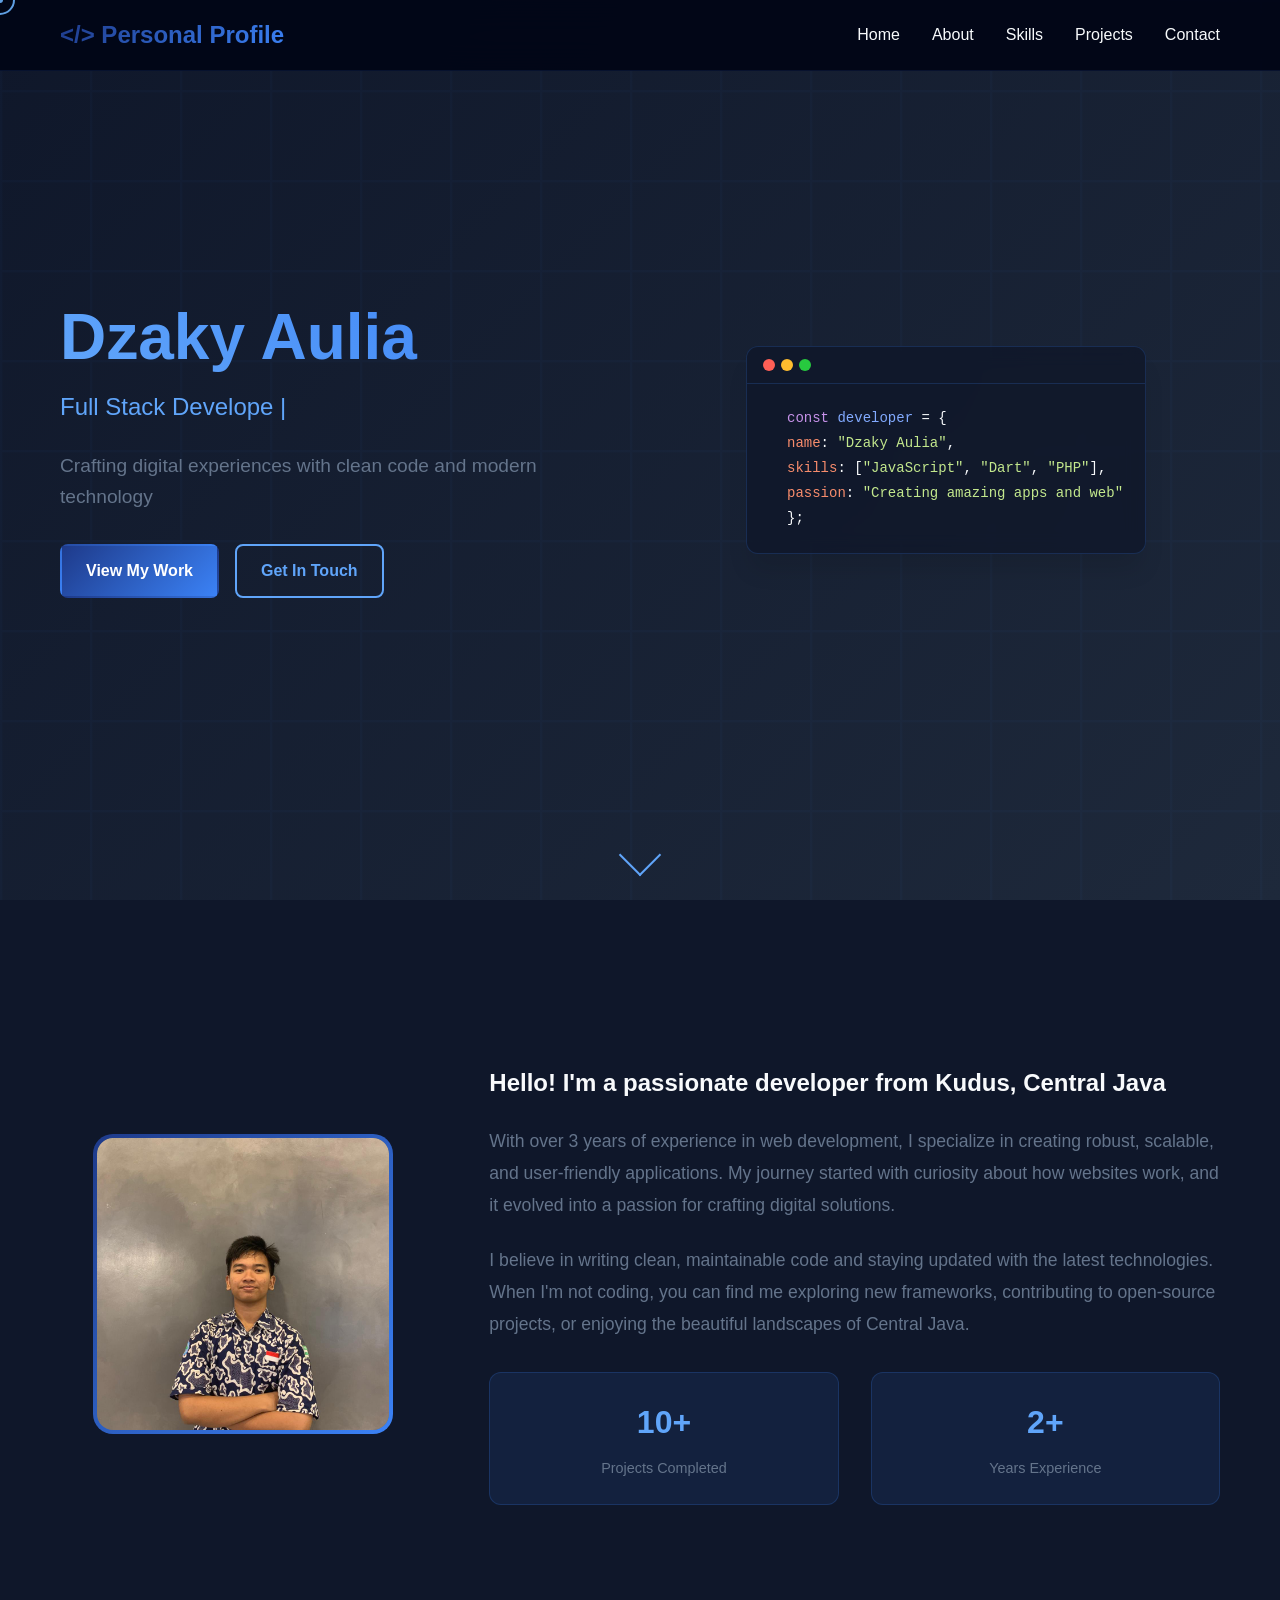
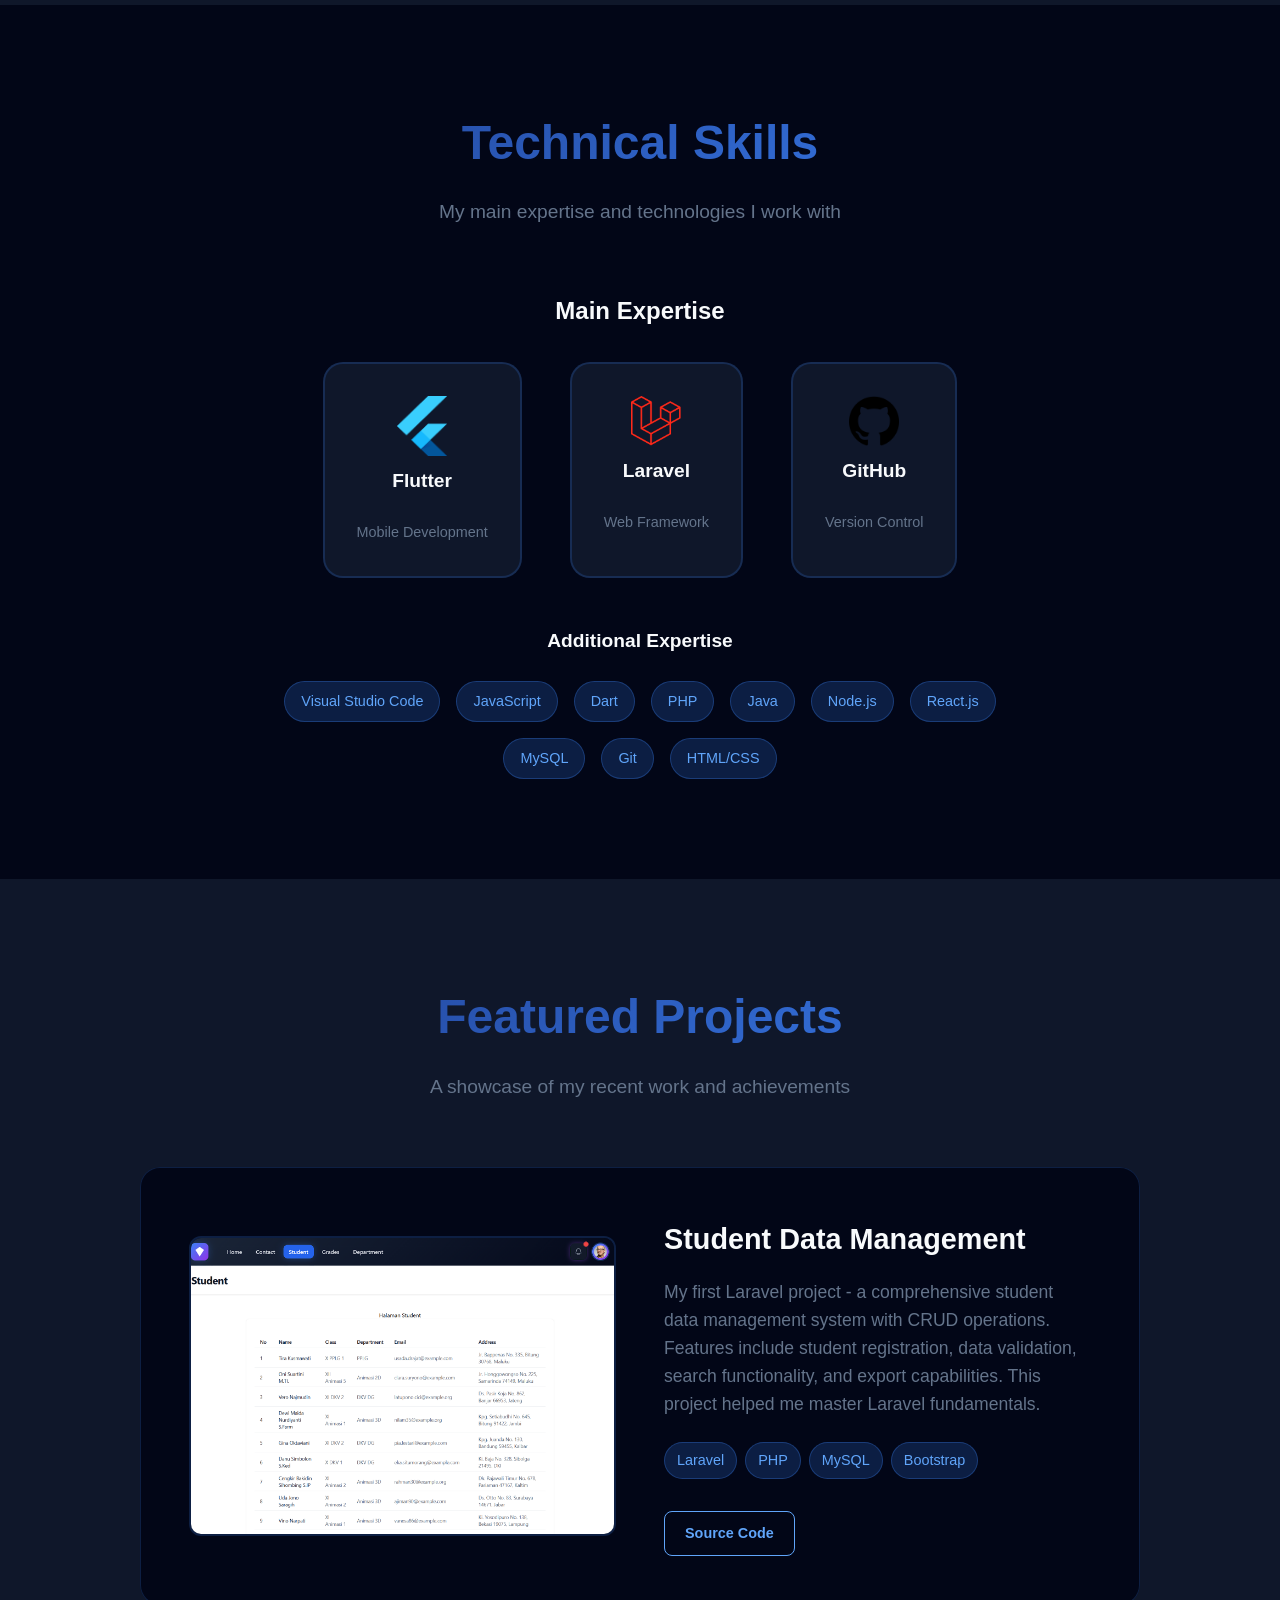
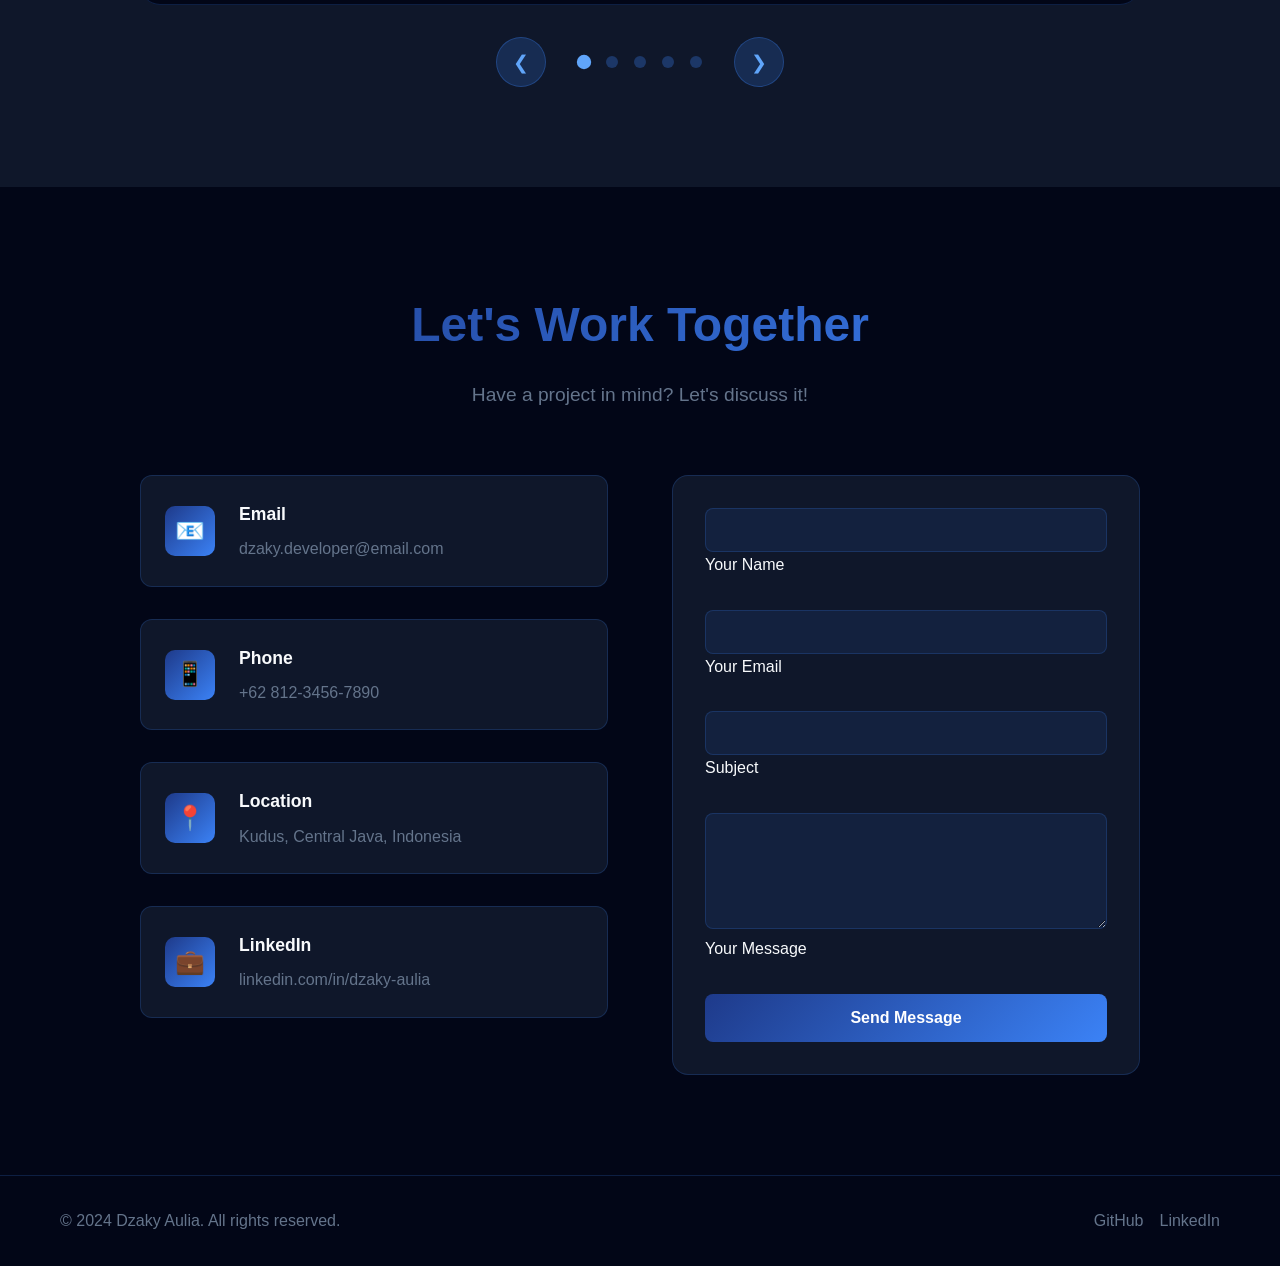
==== index.html @ aa44378b "Rename indes.html to index.html" ====
<!DOCTYPE html>
<html lang="id">
<head>
    <meta charset="UTF-8">
    <meta name="viewport" content="width=device-width, initial-scale=1.0">
    <title>Personal Profile - Developer Portfolio</title>
    <link rel="stylesheet" href="style.css">
</head>
<body>
    <!-- Navigation -->
    <nav id="navbar">
        <div class="nav-container">
            <div class="nav-logo">
                <span>&lt;/&gt; Personal Profile</span>
            </div>
            <ul class="nav-menu">
                <li><a href="#home">Home</a></li>
                <li><a href="#about">About</a></li>
                <li><a href="#skills">Skills</a></li>
                <li><a href="#projects">Projects</a></li>
                <li><a href="#contact">Contact</a></li>
            </ul>
            <div class="hamburger">
                <span></span>
                <span></span>
                <span></span>
            </div>
        </div>
    </nav>

    <!-- Hero Section -->
    <section class="hero" id="home">
        <div class="hero-container">
            <div class="hero-content">
                <div class="hero-text">
                    <h1 class="glitch" data-text="Dzaky Aulia">Dzaky Aulia</h1>
                    <div class="typing-container">
                        <span class="typing-text">Full Stack Developer</span>
                        <span class="cursor">|</span>
                    </div>
                    <p class="hero-description">Crafting digital experiences with clean code and modern technology</p>
                    <div class="hero-buttons">
                        <a href="#projects" class="btn-primary">View My Work</a>
                        <a href="#contact" class="btn-secondary">Get In Touch</a>
                    </div>
                </div>
                <div class="hero-visual">
                    <div class="code-block">
                        <div class="code-header">
                            <div class="code-dots">
                                <span></span>
                                <span></span>
                                <span></span>
                            </div>
                        </div>
                        <div class="code-content">
                            <span class="code-line"><span class="keyword">const</span> <span class="variable">developer</span> = {</span>
                            <span class="code-line">  <span class="property">name</span>: <span class="string">"Dzaky Aulia"</span>,</span>
                            <span class="code-line">  <span class="property">skills</span>: [<span class="string">"JavaScript"</span>, <span class="string">"Dart"</span>, <span class="string">"PHP"</span>],</span>
                            <span class="code-line">  <span class="property">passion</span>: <span class="string">"Creating amazing apps and web"</span></span>
                            <span class="code-line">};</span>
                        </div>
                    </div>
                </div>
            </div>
        </div>
        <div class="scroll-indicator">
            <div class="scroll-arrow"></div>
        </div>
    </section>

    <!-- About Section -->
    <section class="about" id="about">
        <div class="container">
            <div class="section-header">
            </div>
            <div class="about-content">
                <div class="about-image">
                    <div class="image-frame">
                        <div class="profile-placeholder">
                            <img src="asset/foto-profil.jpg" alt="Foto Profil" />
                        </div>
                    </div>
                </div>
                <div class="about-text">
                    <h3>Hello! I'm a passionate developer from Kudus, Central Java</h3>
                    <p>With over 3 years of experience in web development, I specialize in creating robust, scalable, and user-friendly applications. My journey started with curiosity about how websites work, and it evolved into a passion for crafting digital solutions.</p>
                    <p>I believe in writing clean, maintainable code and staying updated with the latest technologies. When I'm not coding, you can find me exploring new frameworks, contributing to open-source projects, or enjoying the beautiful landscapes of Central Java.</p>
                    <div class="about-stats">
                        <div class="stat-item">
                            <div class="stat-number">10+</div>
                            <div class="stat-label">Projects Completed</div>
                        </div>
                        <div class="stat-item">
                            <div class="stat-number">2+</div>
                            <div class="stat-label">Years Experience</div>
                        </div>
                    </div>
                </div>
            </div>
        </div>
    </section>

    <!-- Skills Section -->
    <section class="skills" id="skills">
        <div class="container">
            <div class="section-header">
                <h2 class="section-title">Technical Skills</h2>
                <p class="section-subtitle">My main expertise and technologies I work with</p>
            </div>
            <div class="skills-content">
                <div class="skills-category">
                    <h3>Main Expertise</h3>
                    <div class="main-skills">
                        <div class="main-skill">
                            <img src="asset/flutter.png" alt="flutter" class="main-skill-flutter-icon">
                            <h4>Flutter</h4>
                            <p>Mobile Development</p>
                        </div>
                        <div class="main-skill">
                            <img src="asset/laravel.png" alt="laravel" class="main-skill-laravel-icon">
                            <h4>Laravel</h4>
                            <p>Web Framework</p>
                        </div>
                        <div class="main-skill">
                            <img src="asset/github.png" alt="git" class="main-skill-github-icon">
                            <h4>GitHub</h4>
                            <p>Version Control</p>
                        </div>
                    </div>
                </div>

                <div class="additional-skills">
                    <h4>Additional Expertise</h4>
                    <div class="skill-tags">
                        <span class="skill-tag">Visual Studio Code</span>
                        <span class="skill-tag">JavaScript</span>
                        <span class="skill-tag">Dart</span>
                        <span class="skill-tag">PHP</span>
                        <span class="skill-tag">Java</span>
                        <span class="skill-tag">Node.js</span>
                        <span class="skill-tag">React.js</span>
                        <span class="skill-tag">MySQL</span>
                        <span class="skill-tag">Git</span>
                        <span class="skill-tag">HTML/CSS</span>
                    </div>
                </div>
            </div>
        </div>
    </section>

    <!-- Projects Section -->
    <section class="projects" id="projects">
        <div class="container">
            <div class="section-header">
                <h2 class="section-title">Featured Projects</h2>
                <p class="section-subtitle">A showcase of my recent work and achievements</p>
            </div>
            <div class="projects-slider">
                <div class="slider-container">
                    <!-- Project 1: Web Application -->
                    <div class="project-slide active">
                        <div class="project-content">
                            <div class="project-image">
                                <img src="asset/student-data.png" alt="Student Data Management System">
                            </div>
                            <div class="project-info">
                                <h3>Student Data Management</h3>
                                <p>My first Laravel project - a comprehensive student data management system with CRUD operations. Features include student registration, data validation, search functionality, and export capabilities. This project helped me master Laravel fundamentals.</p>
                                <div class="project-tech">
                                    <span>Laravel</span>
                                    <span>PHP</span>
                                    <span>MySQL</span>
                                    <span>Bootstrap</span>
                                </div>
                                <div class="project-links">
                                    <a href="https://github.com/dzyy7/laravel11" class="btn-code">Source Code</a>
                                </div>
                            </div>
                        </div>
                    </div>

                    

                    <!-- Project 3: Task Management App -->
                    <div class="project-slide">
                        <div class="project-content">
                            <div class="project-image">
                                <img src="asset/Playvies.png" alt="Task Management App">
                            </div>
                            <div class="project-info">
                                <h3>Playvies</h3>
                                <p>Playvies a Flutter application I developed that takes inspiration from IMDb. The app displays a collection of movies, and users can add movies to their favorites using a local database. This way, they can ‘like’ and save movies they enjoy. Through this project, I explored Flutter’s integration with local databases and learned how to manage persistent user data efficiently.</p>
                                <div class="project-tech">
                                    <span>Flutter</span>
                                    <span>Dart</span>
                                </div>
                               
                            </div>
                        </div>
                    </div>
                    <div class="project-slide">
                        <div class="project-content">
                            <div class="project-image">
                                <img src="asset/OceanLearn.png" alt="Task Management App">
                            </div>
                            <div class="project-info">
                                <h3>Ocean Learn</h3>
                                <p>Ocean Learn is an ongoing team project where we are building a learning platform application using Flutter. The app includes features such as course management, subscriptions, QR-based attendance, and payment handling. This project allows me to dive deeper into Flutter development, API integration, and collaborative teamwork on a larger scale.</p>
                                <div class="project-tech">
                                    <span>Flutter</span>
                                    <span>Dart</span>
                                    <span>Laravel</span>
                                </div>
                               
                            </div>
                        </div>
                    </div>

                    <!-- Project 4: Fitness Tracker App -->
                    <div class="project-slide">
                        <div class="project-content">
                            <div class="project-image">
                                <img src="asset/Animeku.jpeg" alt="Animeku">
                            </div>
                            <div class="project-info">
                                <h3>Animeku</h3>
                                <p>AnimeKu is a Flutter application inspired by MyAnimeList. The app uses a public API to display anime data, allowing users to explore and discover different titles with a clean and responsive interface. This project helped me deepen my understanding of API integration in Flutter and how to present dynamic data effectively.</p>
                                <div class="project-tech">
                                    <span>Flutter</span>
                                    <span>Dart</span>
                                    <span>Jikan Moe API</span>
                                </div>
                                <div class="project-links">
                                    <a href="https://github.com/dzyy7/Animeku" class="btn-code">Source Code</a>
                                </div>
                            </div>
                        </div>
                    </div>

                    <!-- Project 6: Training Certificate -->
                    <div class="project-slide">
                        <div class="project-content">
                            <div class="project-image">
                                <img src="asset/sertifikat.png" alt="Professional Training Certificate">
                            </div>
                            <div class="project-info">
                                <h3>Web Development Certificate</h3>
                                <p>I have successfully completed the Basic Web Programming and Basic JavaScript Programming courses at Dicoding. These certificates mark the beginning of my journey in deepening my skills in web development. 🚀</p>
                                <div class="project-tech">
                                    <span>Front-End Development</span>
                                    <span>Html</span>
                                    <span>Css</span>
                                    <span>JavaScript</span>
                                </div>
                                <div class="project-links">
                                    <a href="https://www.linkedin.com/posts/muhammad-dzaky-aulia-al-ghazam-7472352a1_learningneverstops-careergrowth-continuouslearning-activity-7363118217499717632-Iqby?utm_source=share&utm_medium=member_desktop&rcm=ACoAAEjTwOcB4jT80aC_lMukG9rh8I9xWXPIFHY" class="btn-project">View Certificate</a>
                                </div>
                            </div>
                        </div>
                    </div>
                </div>

                <div class="slider-controls">
                    <button class="slider-btn prev" id="prevBtn">❮</button>
                    <div class="slider-dots">
                        <span class="dot active" data-slide="0"></span>
                        <span class="dot" data-slide="1"></span>
                        <span class="dot" data-slide="2"></span>
                        <span class="dot" data-slide="3"></span>
                        <span class="dot" data-slide="4"></span>
                    </div>
                    <button class="slider-btn next" id="nextBtn">❯</button>
                </div>
            </div>
        </div>
    </section>

    <!-- Contact Section -->
    <section class="contact" id="contact">
        <div class="container">
            <div class="section-header">
                <h2 class="section-title">Let's Work Together</h2>
                <p class="section-subtitle">Have a project in mind? Let's discuss it!</p>
            </div>
            <div class="contact-content">
                <div class="contact-info">
                    <div class="contact-item">
                        <div class="contact-icon">📧</div>
                        <div class="contact-details">
                            <h4>Email</h4>
                            <p>dzaky.developer@email.com</p>
                        </div>
                    </div>
                    <div class="contact-item">
                        <div class="contact-icon">📱</div>
                        <div class="contact-details">
                            <h4>Phone</h4>
                            <p>+62 812-3456-7890</p>
                        </div>
                    </div>
                    <div class="contact-item">
                        <div class="contact-icon">📍</div>
                        <div class="contact-details">
                            <h4>Location</h4>
                            <p>Kudus, Central Java, Indonesia</p>
                        </div>
                    </div>
                    <div class="contact-item">
                        <div class="contact-icon">💼</div>
                        <div class="contact-details">
                            <h4>LinkedIn</h4>
                            <p>linkedin.com/in/dzaky-aulia</p>
                        </div>
                    </div>
                </div>
                <form class="contact-form" id="contactForm">
                    <div class="form-group">
                        <input type="text" id="name" name="name" required>
                        <label for="name">Your Name</label>
                    </div>
                    <div class="form-group">
                        <input type="email" id="email" name="email" required>
                        <label for="email">Your Email</label>
                    </div>
                    <div class="form-group">
                        <input type="text" id="subject" name="subject" required>
                        <label for="subject">Subject</label>
                    </div>
                    <div class="form-group">
                        <textarea id="message" name="message" rows="5" required></textarea>
                        <label for="message">Your Message</label>
                    </div>
                    <button type="submit" class="btn-submit">
                        <span class="btn-text">Send Message</span>
                        <span class="btn-loading">Sending...</span>
                    </button>
                </form>
            </div>
        </div>
    </section>

    <!-- Footer -->
    <footer>
        <div class="container">
            <div class="footer-content">
                <p>&copy; 2024 Dzaky Aulia. All rights reserved.</p>
                <div class="social-links">
                    <a href="https://github.com/dzyy7" aria-label="GitHub">GitHub</a>
                    <a href="https://www.linkedin.com/in/muhammad-dzaky-aulia-al-ghazam-7472352a1/" aria-label="LinkedIn">LinkedIn</a>
                </div>
            </div>
        </div>
    </footer>
    <script src="script.js"></script>
    
</body>
</html>
---- style.css ----
* {
            margin: 0;
            padding: 0;
            box-sizing: border-box;
        }

        :root {
            --primary-color: #1e3a8a;
            --secondary-color: #3b82f6;
            --accent-color: #60a5fa;
            --dark-color: #0f172a;
            --darker-color: #020617;
            --light-color: #f8fafc;
            --gray-color: #64748b;
            --white-color: #ffffff;
            --gradient-primary: linear-gradient(135deg, #1e3a8a 0%, #3b82f6 100%);
            --gradient-secondary: linear-gradient(135deg, #0f172a 0%, #1e293b 100%);
            --shadow-sm: 0 1px 2px 0 rgb(0 0 0 / 0.05);
            --shadow-md: 0 4px 6px -1px rgb(0 0 0 / 0.1);
            --shadow-lg: 0 10px 15px -3px rgb(0 0 0 / 0.1);
            --shadow-xl: 0 20px 25px -5px rgb(0 0 0 / 0.1);
            --transition: all 0.3s ease;
        }

        body {
            font-family: 'Inter', -apple-system, BlinkMacSystemFont, 'Segoe UI', Roboto, sans-serif;
            line-height: 1.6;
            color: var(--light-color);
            background: var(--darker-color);
            overflow-x: hidden;
        }

        .container {
            max-width: 1200px;
            margin: 0 auto;
            padding: 0 20px;
        }

        /* Navigation */
        nav {
            position: fixed;
            top: 0;
            width: 100%;
            background: rgba(2, 6, 23, 0.95);
            backdrop-filter: blur(20px);
            border-bottom: 1px solid rgba(59, 130, 246, 0.1);
            z-index: 1000;
            transition: var(--transition);
        }

        nav.scrolled {
            background: rgba(2, 6, 23, 0.98);
            box-shadow: var(--shadow-lg);
        }

        .nav-container {
            max-width: 1200px;
            margin: 0 auto;
            padding: 1rem 20px;
            display: flex;
            justify-content: space-between;
            align-items: center;
        }

        .nav-logo {
            font-size: 1.5rem;
            font-weight: 700;
            background: var(--gradient-primary);
            -webkit-background-clip: text;
            -webkit-text-fill-color: transparent;
            background-clip: text;
        }

        .nav-menu {
            display: flex;
            list-style: none;
            gap: 2rem;
        }

        .nav-menu a {
            text-decoration: none;
            color: var(--light-color);
            font-weight: 500;
            transition: var(--transition);
            position: relative;
        }

        .nav-menu a:hover {
            color: var(--accent-color);
        }

        .nav-menu a::after {
            content: '';
            position: absolute;
            bottom: -5px;
            left: 0;
            width: 0;
            height: 2px;
            background: var(--gradient-primary);
            transition: width 0.3s ease;
        }

        .nav-menu a:hover::after {
            width: 100%;
        }

        .hamburger {
            display: none;
            flex-direction: column;
            cursor: pointer;
        }

        .hamburger span {
            width: 25px;
            height: 3px;
            background: var(--light-color);
            margin: 3px 0;
            transition: var(--transition);
        }

        /* Hero Section */
        .hero {
            min-height: 100vh;
            display: flex;
            align-items: center;
            background: var(--gradient-secondary);
            position: relative;
            overflow: hidden;
        }

        .hero::before {
            content: '';
            position: absolute;
            top: 0;
            left: 0;
            right: 0;
            bottom: 0;
            background: url('data:image/svg+xml,<svg xmlns="http://www.w3.org/2000/svg" viewBox="0 0 100 100"><defs><pattern id="grid" width="10" height="10" patternUnits="userSpaceOnUse"><path d="M 10 0 L 0 0 0 10" fill="none" stroke="%233b82f6" stroke-width="0.5" opacity="0.1"/></pattern></defs><rect width="100" height="100" fill="url(%23grid)"/></svg>');
            opacity: 0.3;
        }

        .hero-container {
            width: 100%;
            max-width: 1200px;
            margin: 0 auto;
            padding: 0 20px;
        }

        .hero-content {
            display: grid;
            grid-template-columns: 1fr 1fr;
            gap: 4rem;
            align-items: center;
            position: relative;
            z-index: 1;
        }

        .hero-text h1 {
            font-size: clamp(2.5rem, 5vw, 4rem);
            font-weight: 800;
            margin-bottom: 1rem;
            line-height: 1.1;
        }

        .glitch {
            position: relative;
            background: linear-gradient(45deg, var(--accent-color), var(--secondary-color));
            -webkit-background-clip: text;
            -webkit-text-fill-color: transparent;
            background-clip: text;
        }

        .typing-container {
            font-size: 1.5rem;
            color: var(--accent-color);
            margin-bottom: 1.5rem;
            min-height: 2rem;
        }

        .cursor {
            animation: blink 1s infinite;
        }

        @keyframes blink {
            0%, 50% { opacity: 1; }
            51%, 100% { opacity: 0; }
        }

        .hero-description {
            font-size: 1.2rem;
            color: var(--gray-color);
            margin-bottom: 2rem;
            line-height: 1.6;
        }

        .hero-buttons {
            display: flex;
            gap: 1rem;
            flex-wrap: wrap;
        }

        .btn-primary, .btn-secondary {
            padding: 12px 24px;
            border-radius: 8px;
            text-decoration: none;
            font-weight: 600;
            transition: var(--transition);
            border: 2px solid transparent;
        }

        .btn-primary {
            background: var(--gradient-primary);
            color: var(--white-color);
        }

        .btn-primary:hover {
            transform: translateY(-2px);
            box-shadow: var(--shadow-lg);
        }

        .btn-secondary {
            background: transparent;
            color: var(--accent-color);
            border-color: var(--accent-color);
        }

        .btn-secondary:hover {
            background: var(--accent-color);
            color: var(--darker-color);
        }

        .hero-visual {
            display: flex;
            justify-content: center;
            align-items: center;
        }

        .code-block {
            background: rgba(15, 23, 42, 0.8);
            border-radius: 12px;
            border: 1px solid rgba(59, 130, 246, 0.2);
            width: 100%;
            max-width: 400px;
            box-shadow: var(--shadow-xl);
            backdrop-filter: blur(10px);
        }

        .code-header {
            padding: 12px 16px;
            border-bottom: 1px solid rgba(59, 130, 246, 0.2);
            display: flex;
            align-items: center;
        }

        .code-dots {
            display: flex;
            gap: 6px;
        }

        .code-dots span {
            width: 12px;
            height: 12px;
            border-radius: 50%;
            background: var(--gray-color);
        }

        .code-dots span:nth-child(1) { background: #ff5f56; }
        .code-dots span:nth-child(2) { background: #ffbd2e; }
        .code-dots span:nth-child(3) { background: #27ca3f; }

        .code-content {
            padding: 20px;
            font-family: 'Fira Code', monospace;
            font-size: 14px;
            line-height: 1.5;
        }

        .code-line {
            display: block;
            margin: 4px 0;
            padding-left: 20px;
            position: relative;
        }

        .keyword { color: #c792ea; }
        .variable { color: #82aaff; }
        .property { color: #f78c6c; }
        .string { color: #c3e88d; }

        .scroll-indicator {
            position: absolute;
            bottom: 30px;
            left: 50%;
            transform: translateX(-50%);
            z-index: 1;
        }

        .scroll-arrow {
            width: 30px;
            height: 30px;
            border: 2px solid var(--accent-color);
            border-top: none;
            border-left: none;
            transform: rotate(45deg);
            animation: bounce 2s infinite;
        }

        @keyframes bounce {
            0%, 20%, 50%, 80%, 100% { transform: translateY(0) rotate(45deg); }
            40% { transform: translateY(-10px) rotate(45deg); }
            60% { transform: translateY(-5px) rotate(45deg); }
        }

        /* Section Styles */
        section {
            padding: 100px 0;
            position: relative;
        }

        .section-header {
            text-align: center;
            margin-bottom: 4rem;
        }

        .section-title {
            font-size: clamp(2rem, 4vw, 3rem);
            font-weight: 700;
            margin-bottom: 1rem;
            background: var(--gradient-primary);
            -webkit-background-clip: text;
            -webkit-text-fill-color: transparent;
            background-clip: text;
        }

        .section-subtitle {
            font-size: 1.2rem;
            color: var(--gray-color);
        }

        /* About Section */
        .about {
            background: var(--dark-color);
        }

        .about-content {
            display: grid;
            grid-template-columns: 1fr 2fr;
            gap: 4rem;
            align-items: center;
        }

        .about-image {
            display: flex;
            justify-content: center;
        }

        .image-frame {
            position: relative;
            width: 300px;
            height: 300px;
            border-radius: 20px;
            background: var(--gradient-primary);
            padding: 4px;
        }

        .profile-placeholder {
            width: 100%;
            height: 100%;
            background: var(--gray-color);
            border-radius: 16px;
            display: flex;
            align-items: center;
            justify-content: center;
            color: var(--light-color);
            font-size: 1rem;
            overflow: hidden;
        }

        .profile-placeholder img {
            width: 100%;
            height: 100%;
            border-radius: 16px;  
            object-fit: cover;    
            display: block;      
        }

        .about-text h3 {
            font-size: 1.5rem;
            margin-bottom: 1.5rem;
            color: var(--light-color);
        }

        .about-text p {
            font-size: 1.1rem;
            color: var(--gray-color);
            margin-bottom: 1.5rem;
            line-height: 1.8;
        }

        .about-stats {
            display: grid;
            grid-template-columns: repeat(2, 1fr);
            gap: 2rem;
            margin-top: 2rem;
        }

        .stat-item {
            text-align: center;
            padding: 1.5rem;
            background: rgba(59, 130, 246, 0.1);
            border-radius: 12px;
            border: 1px solid rgba(59, 130, 246, 0.2);
        }

        .stat-number {
            font-size: 2rem;
            font-weight: 700;
            color: var(--accent-color);
            margin-bottom: 0.5rem;
        }

        .stat-label {
            color: var(--gray-color);
            font-size: 0.9rem;
        }

        /* Skills Section */
        .skills {
            background: var(--darker-color);
        }

        .skills-content {
            max-width: 800px;
            margin: 0 auto;
        }

        .skills-category {
            margin-bottom: 3rem;
        }

        .skills-category h3 {
            font-size: 1.5rem;
            margin-bottom: 2rem;
            color: var(--light-color);
            text-align: center;
        }

        .main-skills {
            display: flex;
            justify-content: center;
            gap: 3rem;
            flex-wrap: wrap;
            margin-bottom: 3rem;
        }

        .main-skill {
            text-align: center;
            padding: 2rem;
            background: var(--dark-color);
            border-radius: 20px;
            border: 2px solid rgba(59, 130, 246, 0.2);
            transition: var(--transition);
            min-width: 150px;
        }

        .main-skill:hover {
            transform: translateY(-10px);
            border-color: var(--accent-color);
            box-shadow: var(--shadow-xl);
        }

        .main-skill-icon {
            font-size: 3rem;
            margin-bottom: 1rem;
            display: block;
        }

        .main-skill h4 {
            font-size: 1.2rem;
            color: var(--light-color);
            margin-bottom: 1.5rem;
        }

        .main-skill p {
            font-size: 0.9rem;
            color: var(--gray-color);
        }

        .additional-skills {
            text-align: center;
        }

        .additional-skills h4 {
            font-size: 1.2rem;
            color: var(--light-color);
            margin-bottom: 1.5rem;
        }

        .skill-tags {
            display: flex;
            justify-content: center;
            flex-wrap: wrap;
            gap: 1rem;
        }

        .skill-tag {
            background: rgba(59, 130, 246, 0.2);
            color: var(--accent-color);
            padding: 8px 16px;
            border-radius: 25px;
            font-size: 0.9rem;
            border: 1px solid rgba(59, 130, 246, 0.3);
            transition: var(--transition);
        }

        .skill-tag:hover {
            background: rgba(59, 130, 246, 0.3);
            transform: translateY(-2px);
        }

        /* Projects Section */
        .projects {
            background: var(--dark-color);
        }

        .projects-slider {
            position: relative;
            max-width: 1000px;
            margin: 0 auto;
        }

        .slider-container {
            overflow: hidden;
            border-radius: 20px;
        }

        .project-slide {
            display: none;
            animation: fadeIn 0.5s ease;
        }

        .project-slide.active {
            display: block;
        }

        @keyframes fadeIn {
            from { opacity: 0; transform: translateX(30px); }
            to { opacity: 1; transform: translateX(0); }
        }

        .project-content {
            display: grid;
            grid-template-columns: 1fr 1fr;
            gap: 3rem;
            align-items: center;
            background: var(--darker-color);
            padding: 3rem;
            border-radius: 20px;
            border: 1px solid rgba(59, 130, 246, 0.2);
        }

        .project-image {
            width: 100%;
            height: 300px;
            border-radius: 12px;
            overflow: hidden;
            border: 2px solid rgba(59, 130, 246, 0.2);
        }

        .project-image img {
            width: 100%;
            height: 100%;
            object-fit: cover;
            transition: transform 0.3s ease;
        }

        .project-image:hover img {
            transform: scale(1.05);
        }

        .project-info h3 {
            font-size: 1.8rem;
            margin-bottom: 1rem;
            color: var(--light-color);
        }

        .project-info p {
            font-size: 1.1rem;
            color: var(--gray-color);
            line-height: 1.6;
            margin-bottom: 1.5rem;
        }

        .project-tech {
            display: flex;
            flex-wrap: wrap;
            gap: 0.5rem;
            margin-bottom: 2rem;
        }

        .project-tech span {
            background: rgba(59, 130, 246, 0.2);
            color: var(--accent-color);
            padding: 6px 12px;
            border-radius: 20px;
            font-size: 0.9rem;
            border: 1px solid rgba(59, 130, 246, 0.3);
        }

        .project-links {
            display: flex;
            gap: 1rem;
        }

        .btn-project, .btn-code {
            padding: 10px 20px;
            border-radius: 8px;
            text-decoration: none;
            font-weight: 600;
            transition: var(--transition);
            font-size: 0.9rem;
        }

        .btn-project {
            background: var(--gradient-primary);
            color: var(--white-color);
        }

        .btn-code {
            background: transparent;
            color: var(--accent-color);
            border: 1px solid var(--accent-color);
        }

        .btn-project:hover {
            transform: translateY(-2px);
            box-shadow: var(--shadow-md);
        }

        .btn-code:hover {
            background: var(--accent-color);
            color: var(--darker-color);
        }

        .slider-controls {
            display: flex;
            justify-content: center;
            align-items: center;
            gap: 2rem;
            margin-top: 2rem;
        }

        .slider-btn {
            background: rgba(59, 130, 246, 0.2);
            border: 1px solid rgba(59, 130, 246, 0.3);
            color: var(--accent-color);
            width: 50px;
            height: 50px;
            border-radius: 50%;
            cursor: pointer;
            transition: var(--transition);
            font-size: 1.2rem;
        }

        .slider-btn:hover {
            background: var(--accent-color);
            color: var(--darker-color);
            transform: scale(1.05);
        }

        .slider-dots {
            display: flex;
            gap: 1rem;
        }

        .dot {
            width: 12px;
            height: 12px;
            border-radius: 50%;
            background: rgba(59, 130, 246, 0.3);
            cursor: pointer;
            transition: var(--transition);
        }

        .dot.active {
            background: var(--accent-color);
            transform: scale(1.2);
        }

        /* Contact Section - FIXED */
        .contact {
            background: var(--darker-color);
        }

        .contact-content {
            display: grid;
            grid-template-columns: 1fr 1fr;
            gap: 4rem;
            max-width: 1000px;
            margin: 0 auto;
        }

        .contact-info {
            display: flex;
            flex-direction: column;
            gap: 2rem;
        }

        .contact-item {
            display: flex;
            align-items: center;
            gap: 1.5rem;
            padding: 1.5rem;
            background: var(--dark-color);
            border-radius: 12px;
            border: 1px solid rgba(59, 130, 246, 0.2);
            transition: var(--transition);
        }

        .contact-item:hover {
            transform: translateX(10px);
            border-color: rgba(59, 130, 246, 0.4);
        }

        .contact-icon {
            font-size: 1.5rem;
            width: 50px;
            height: 50px;
            display: flex;
            align-items: center;
            justify-content: center;
            background: var(--gradient-primary);
            border-radius: 10px;
            flex-shrink: 0;
        }

        .contact-details {
            flex: 1;
        }

        .contact-details h4 {
            color: var(--light-color);
            margin-bottom: 0.5rem;
            font-size: 1.1rem;
        }

        .contact-details p {
            color: var(--gray-color);
            font-size: 1rem;
        }

        .contact-form {
            background: var(--dark-color);
            padding: 2rem;
            border-radius: 16px;
            border: 1px solid rgba(59, 130, 246, 0.2);
        }

        .form-group {
            position: relative;
            margin-bottom: 2rem;
        }

        .form-group input,
        .form-group textarea {
            width: 100%;
            padding: 12px;
            background: rgba(59, 130, 246, 0.1);
            border: 1px solid rgba(59, 130, 246, 0.2);
            border-radius: 8px;
            color: var(--light-color);
            font-size: 1rem;
            transition: var(--transition);
            font-family: inherit;
        }

        .form-group input::placeholder,
        .form-group textarea::placeholder {
            color: var(--gray-color);
        }

        .form-group input:focus,
        .form-group textarea:focus {
            outline: none;
            border-color: var(--accent-color);
            background: rgba(59, 130, 246, 0.15);
            box-shadow: 0 0 0 3px rgba(59, 130, 246, 0.1);
        }

        .btn-submit {
            width: 100%;
            padding: 15px;
            background: var(--gradient-primary);
            color: var(--white-color);
            border: none;
            border-radius: 8px;
            font-size: 1rem;
            font-weight: 600;
            cursor: pointer;
            transition: var(--transition);
            position: relative;
            overflow: hidden;
        }

        .btn-submit:hover {
            transform: translateY(-2px);
            box-shadow: var(--shadow-lg);
        }

        .btn-loading {
            display: none;
        }

        .btn-submit.loading .btn-text {
            display: none;
        }

        .btn-submit.loading .btn-loading {
            display: inline;
        }

        /* Footer */
        footer {
            background: var(--darker-color);
            border-top: 1px solid rgba(59, 130, 246, 0.2);
            padding: 2rem 0;
        }

        .footer-content {
            display: flex;
            justify-content: space-between;
            align-items: center;
            color: var(--gray-color);
        }

        .social-links {
            display: flex;
            gap: 1rem;
        }

        .social-links a {
            color: var(--gray-color);
            text-decoration: none;
            transition: var(--transition);
        }

        .social-links a:hover {
            color: var(--accent-color);
        }

        /* Responsive Design */
        @media (max-width: 968px) {
            .hero-content {
                grid-template-columns: 1fr;
                gap: 2rem;
                text-align: center;
            }

            .about-content {
                grid-template-columns: 1fr;
                text-align: center;
                gap: 2rem;
            }

            .about-stats {
                grid-template-columns: 1fr;
                gap: 1rem;
            }

            .project-content {
                grid-template-columns: 1fr;
                gap: 2rem;
            }

            .contact-content {
                grid-template-columns: 1fr;
                gap: 2rem;
            }

            .footer-content {
                flex-direction: column;
                gap: 1rem;
                text-align: center;
            }

            .main-skills {
                gap: 1.5rem;
            }
        }

        @media (max-width: 768px) {
            .nav-menu {
                position: fixed;
                top: 70px;
                left: -100%;
                width: 100%;
                height: calc(100vh - 70px);
                background: rgba(2, 6, 23, 0.98);
                backdrop-filter: blur(20px);
                flex-direction: column;
                justify-content: flex-start;
                align-items: center;
                padding-top: 2rem;
                transition: left 0.3s ease;
            }

            .nav-menu.active {
                left: 0;
            }

            .hamburger {
                display: flex;
            }

            .hamburger.active span:nth-child(1) {
                transform: rotate(45deg) translate(5px, 5px);
            }

            .hamburger.active span:nth-child(2) {
                opacity: 0;
            }

            .hamburger.active span:nth-child(3) {
                transform: rotate(-45deg) translate(7px, -6px);
            }

            .hero-buttons {
                flex-direction: column;
                align-items: center;
            }

            .btn-primary, .btn-secondary {
                width: 100%;
                max-width: 250px;
                text-align: center;
            }

            .main-skills {
                flex-direction: column;
                align-items: center;
                gap: 1.5rem;
            }

            .slider-controls {
                gap: 1rem;
            }

            .project-links {
                flex-direction: column;
            }

            .btn-project, .btn-code {
                text-align: center;
            }
        }

        @media (max-width: 480px) {
            .container {
                padding: 0 15px;
            }

            section {
                padding: 60px 0;
            }

            .project-content {
                padding: 2rem 1rem;
            }

            .contact-form {
                padding: 1.5rem;
            }
        }

        /* Animation Classes */
        .fade-in-up {
            opacity: 0;
            transform: translateY(30px);
            transition: all 0.6s ease;
        }

        .fade-in-up.visible {
            opacity: 1;
            transform: translateY(0);
        }

        .slide-in-left {
            opacity: 0;
            transform: translateX(-50px);
            transition: all 0.6s ease;
        }

        .slide-in-left.visible {
            opacity: 1;
            transform: translateX(0);
        }

        .slide-in-right {
            opacity: 0;
            transform: translateX(50px);
            transition: all 0.6s ease;
        }

        .slide-in-right.visible {
            opacity: 1;
            transform: translateX(0);
        }
    .main-skill-github-icon {
            width: 50px;
            height: 50px;
            display: block;
            margin: 0 auto 10px;
        }
        
        .main-skill-github-icon:hover {
            transform: scale(1.1);
            transition: transform 0.3s ease;
        }
    .main-skill-laravel-icon {
            width: 50px;
            height: 50px;
            display: block;
            margin: 0 auto 10px;
        }
        .main-skill-laravel-icon:hover {
            transform: scale(1.1);
            transition: transform 0.3s ease;
        }
    .main-skill-flutter-icon {
            width: 50px;
            height: 60px;
            display: block;
            margin: 0 auto 10px;
        }
        .main-skill-flutter-icon:hover {
            transform: scale(1.1);
            transition: transform 0.3s ease;
        }
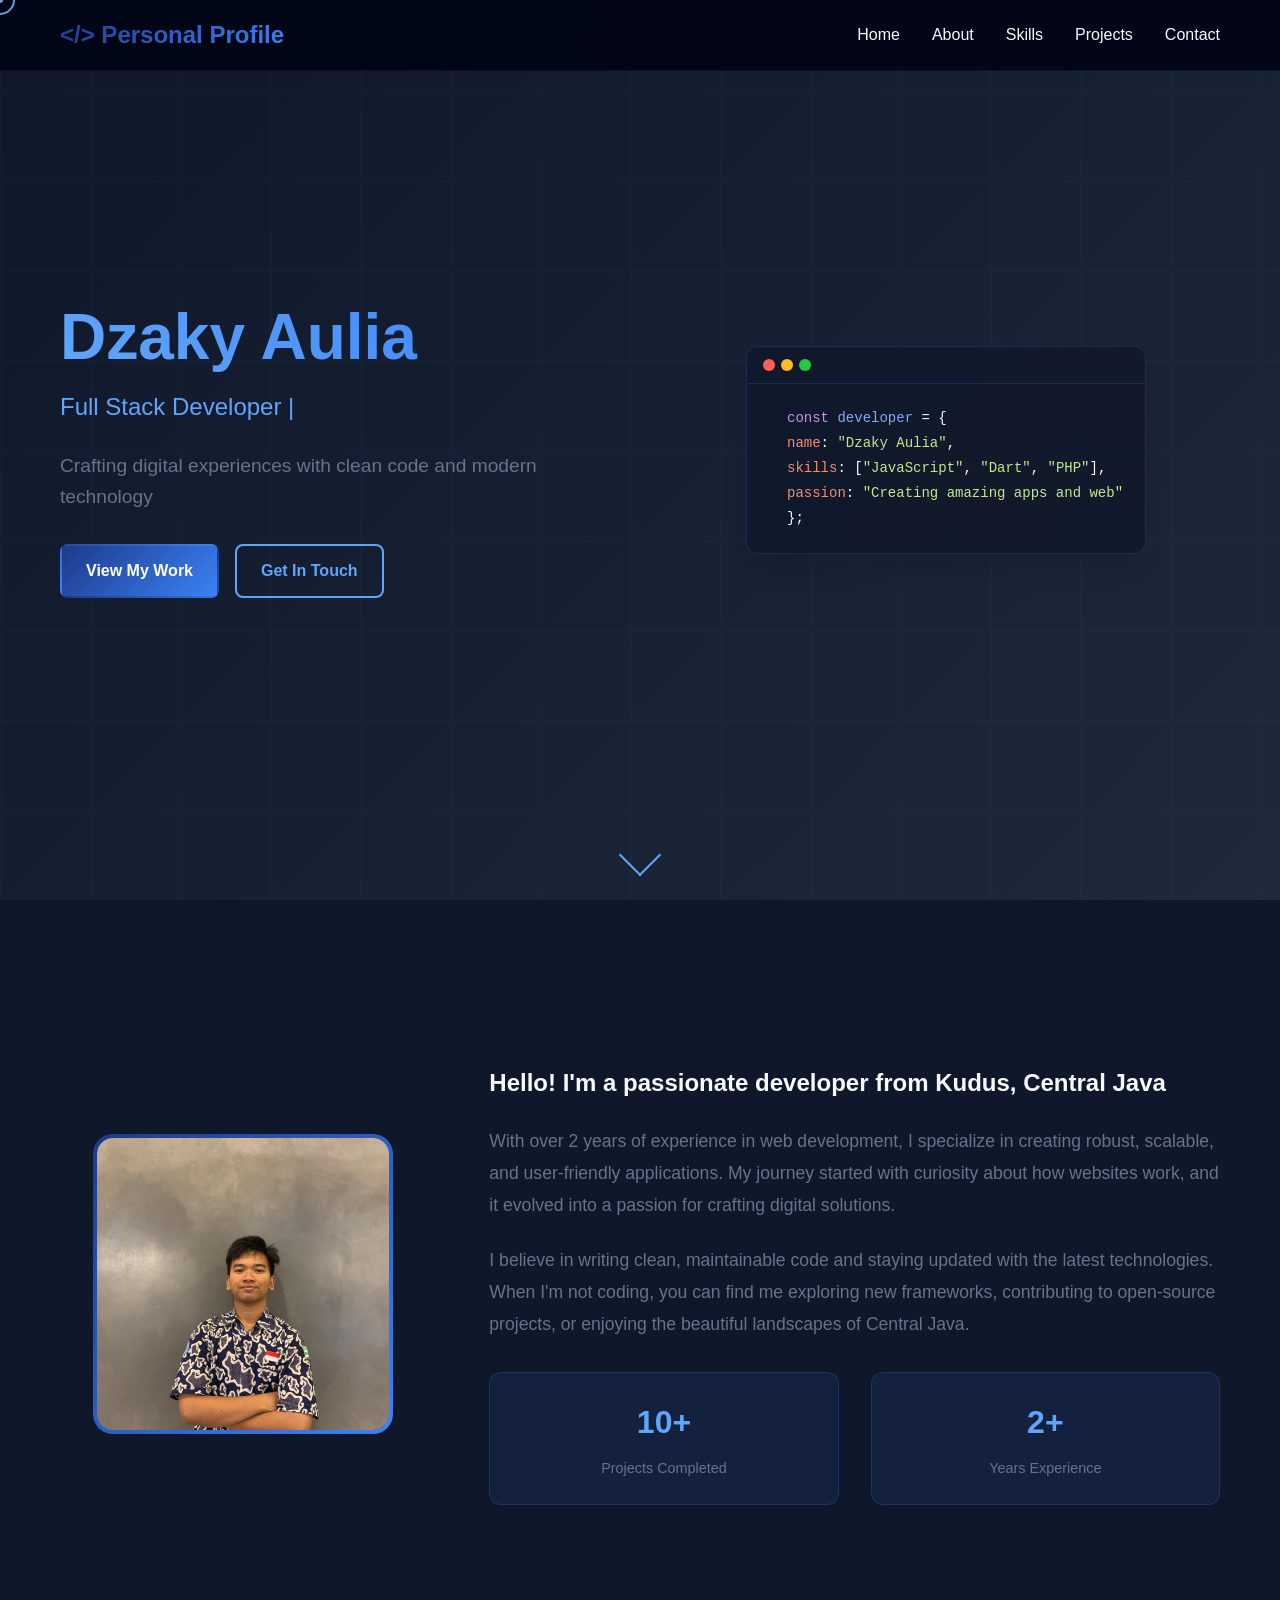
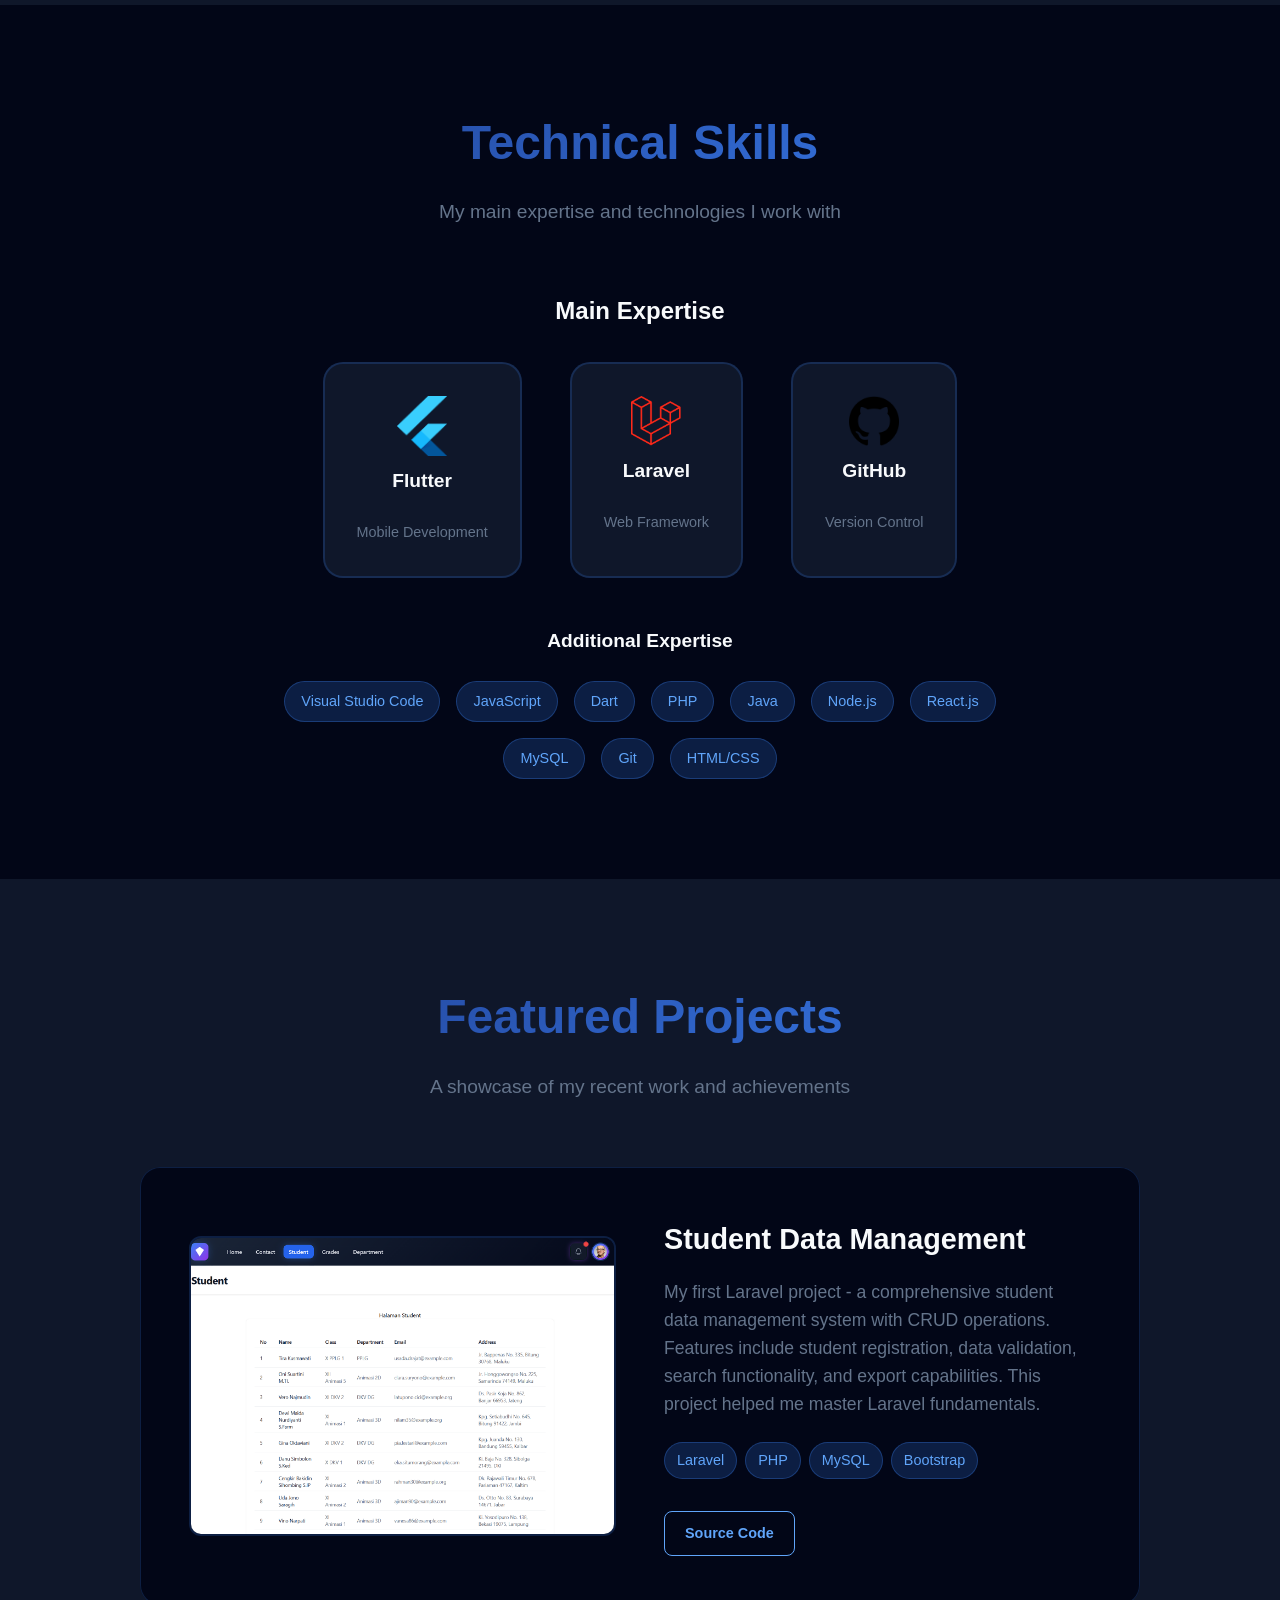
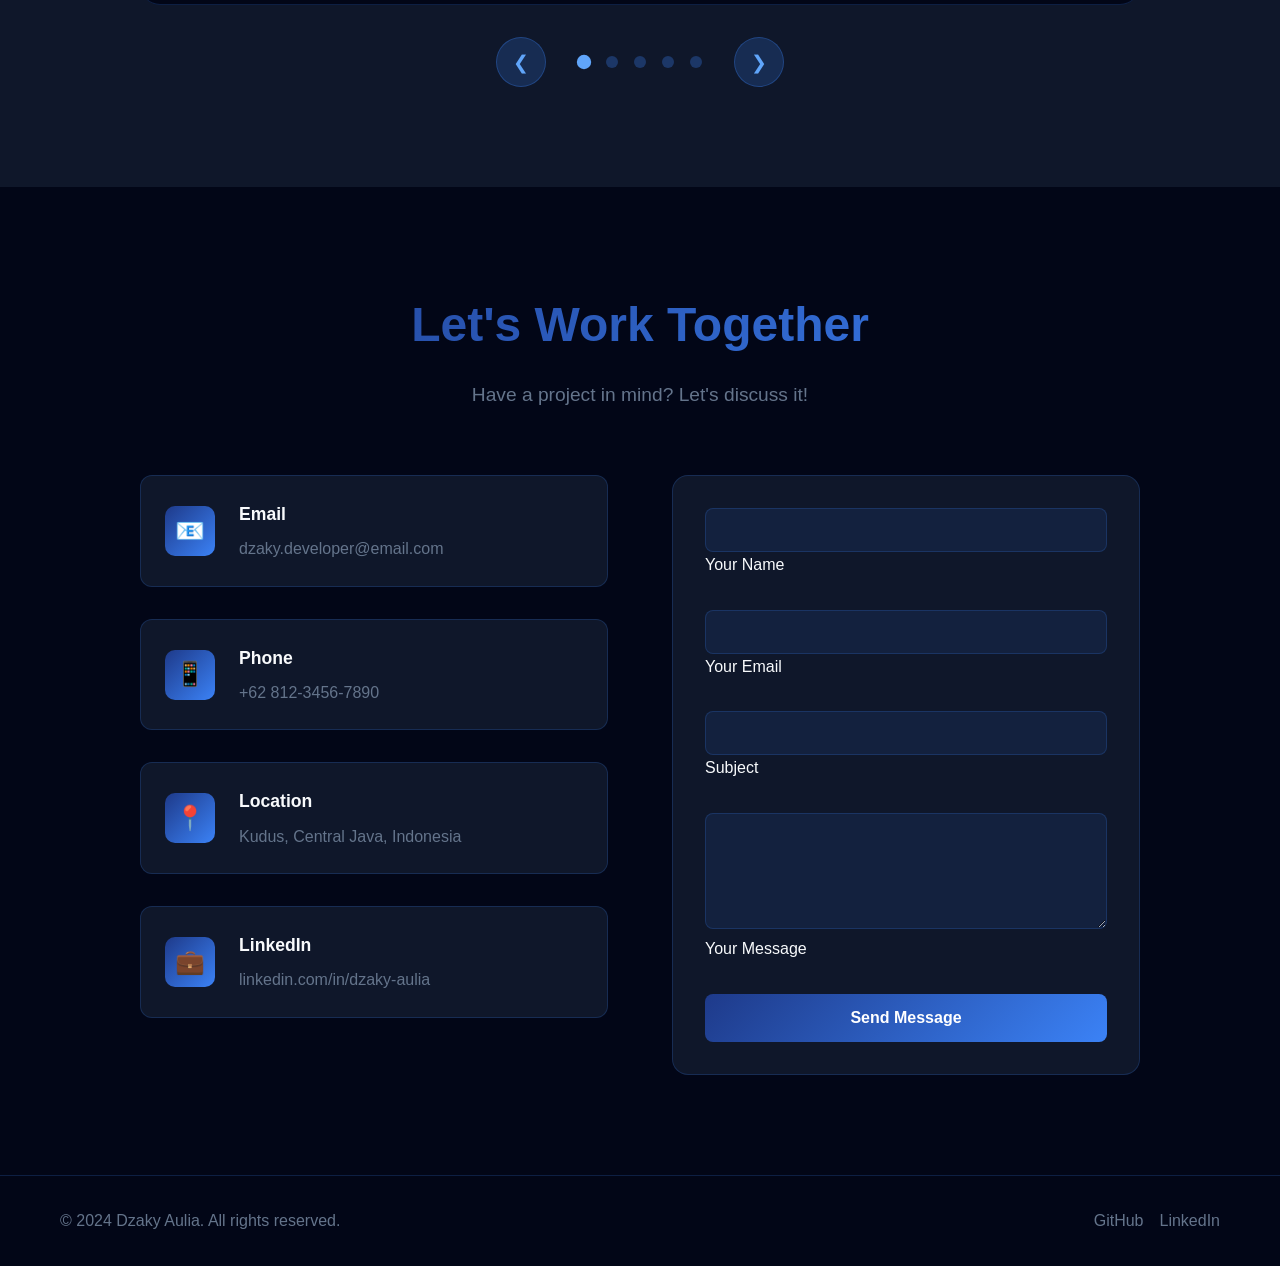
==== commit 1e9b1179: "Update index.html" ====
--- a/index.html
+++ b/index.html
@@ -84,7 +84,7 @@
                 </div>
                 <div class="about-text">
                     <h3>Hello! I'm a passionate developer from Kudus, Central Java</h3>
-                    <p>With over 3 years of experience in web development, I specialize in creating robust, scalable, and user-friendly applications. My journey started with curiosity about how websites work, and it evolved into a passion for crafting digital solutions.</p>
+                    <p>With over 2 years of experience in web development, I specialize in creating robust, scalable, and user-friendly applications. My journey started with curiosity about how websites work, and it evolved into a passion for crafting digital solutions.</p>
                     <p>I believe in writing clean, maintainable code and staying updated with the latest technologies. When I'm not coding, you can find me exploring new frameworks, contributing to open-source projects, or enjoying the beautiful landscapes of Central Java.</p>
                     <div class="about-stats">
                         <div class="stat-item">
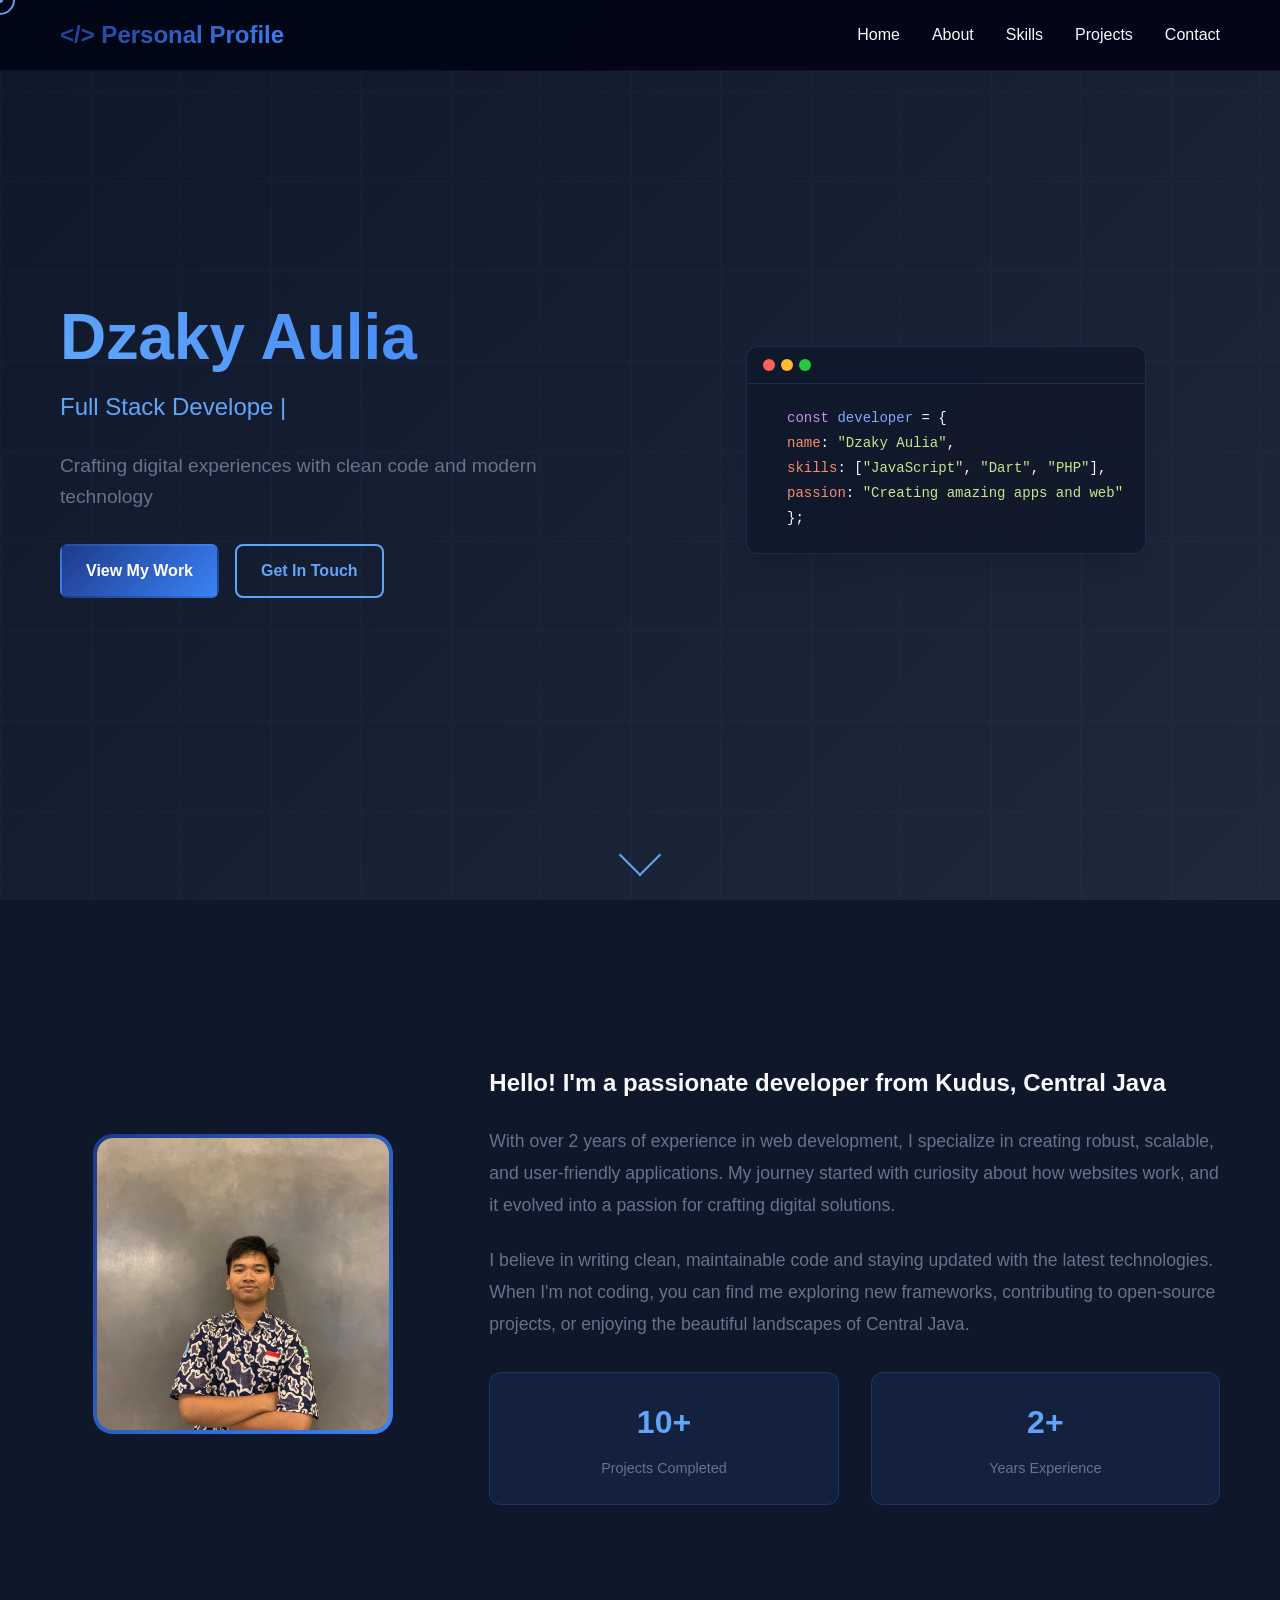
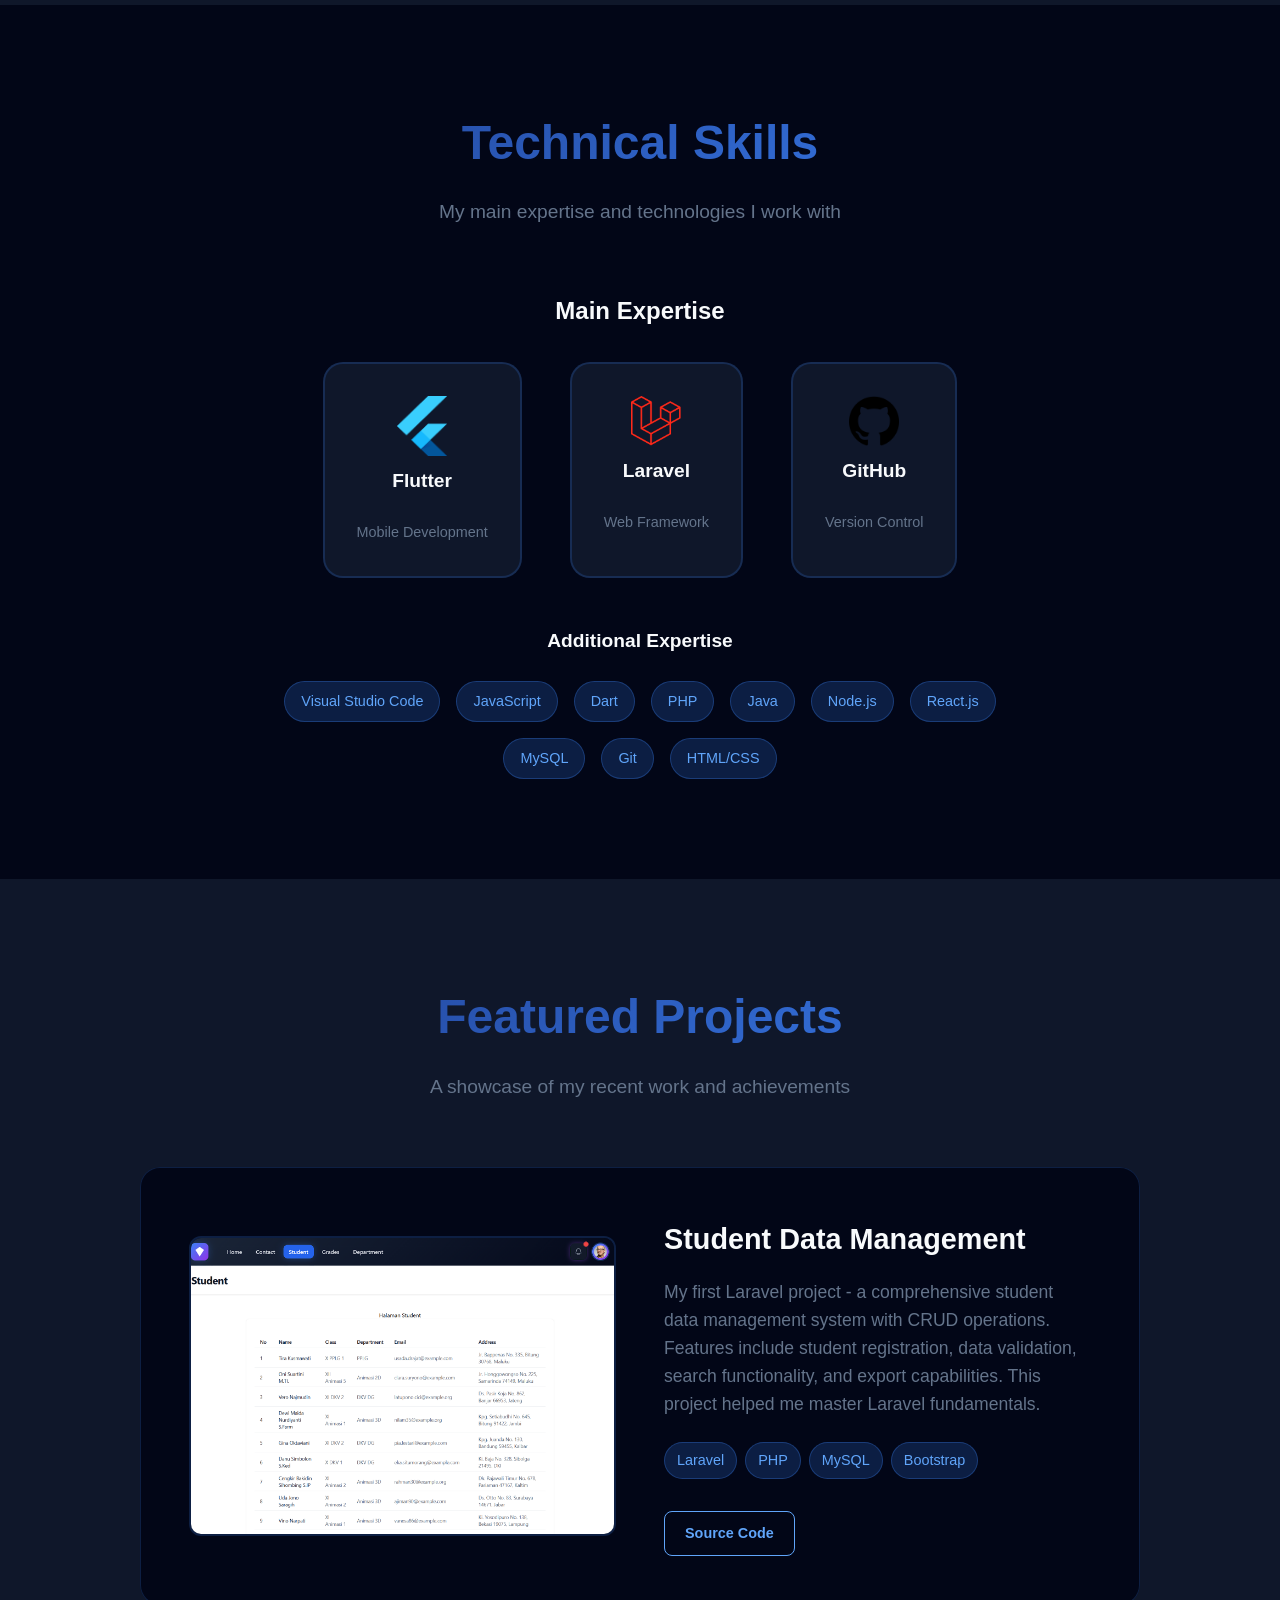
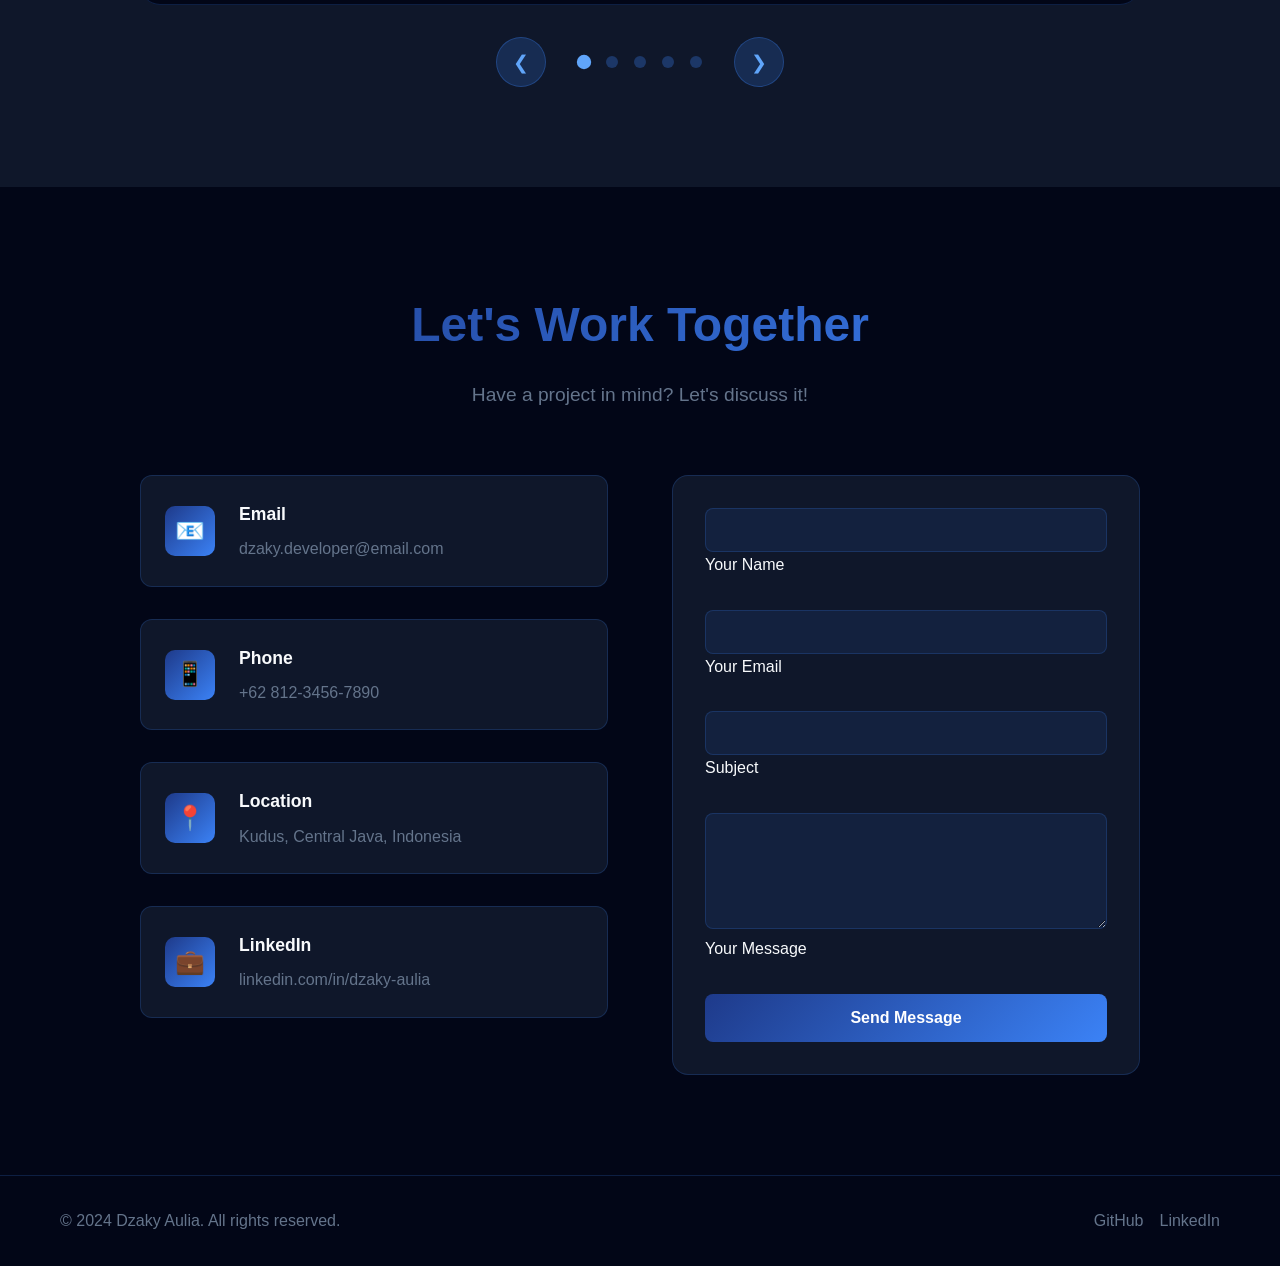
==== commit 77fa6b8d: "Merge branch 'main' of https://github.com/dzyy7/personalweb" ====
--- a/index.html
+++ b/index.html
@@ -195,7 +195,9 @@
                                     <span>Flutter</span>
                                     <span>Dart</span>
                                 </div>
-                               
+                               <div class="project-links">
+                                    <a href="https://github.com/dzyy7/playvies" class="btn-code">Source Code</a>
+                                </div>
                             </div>
                         </div>
                     </div>
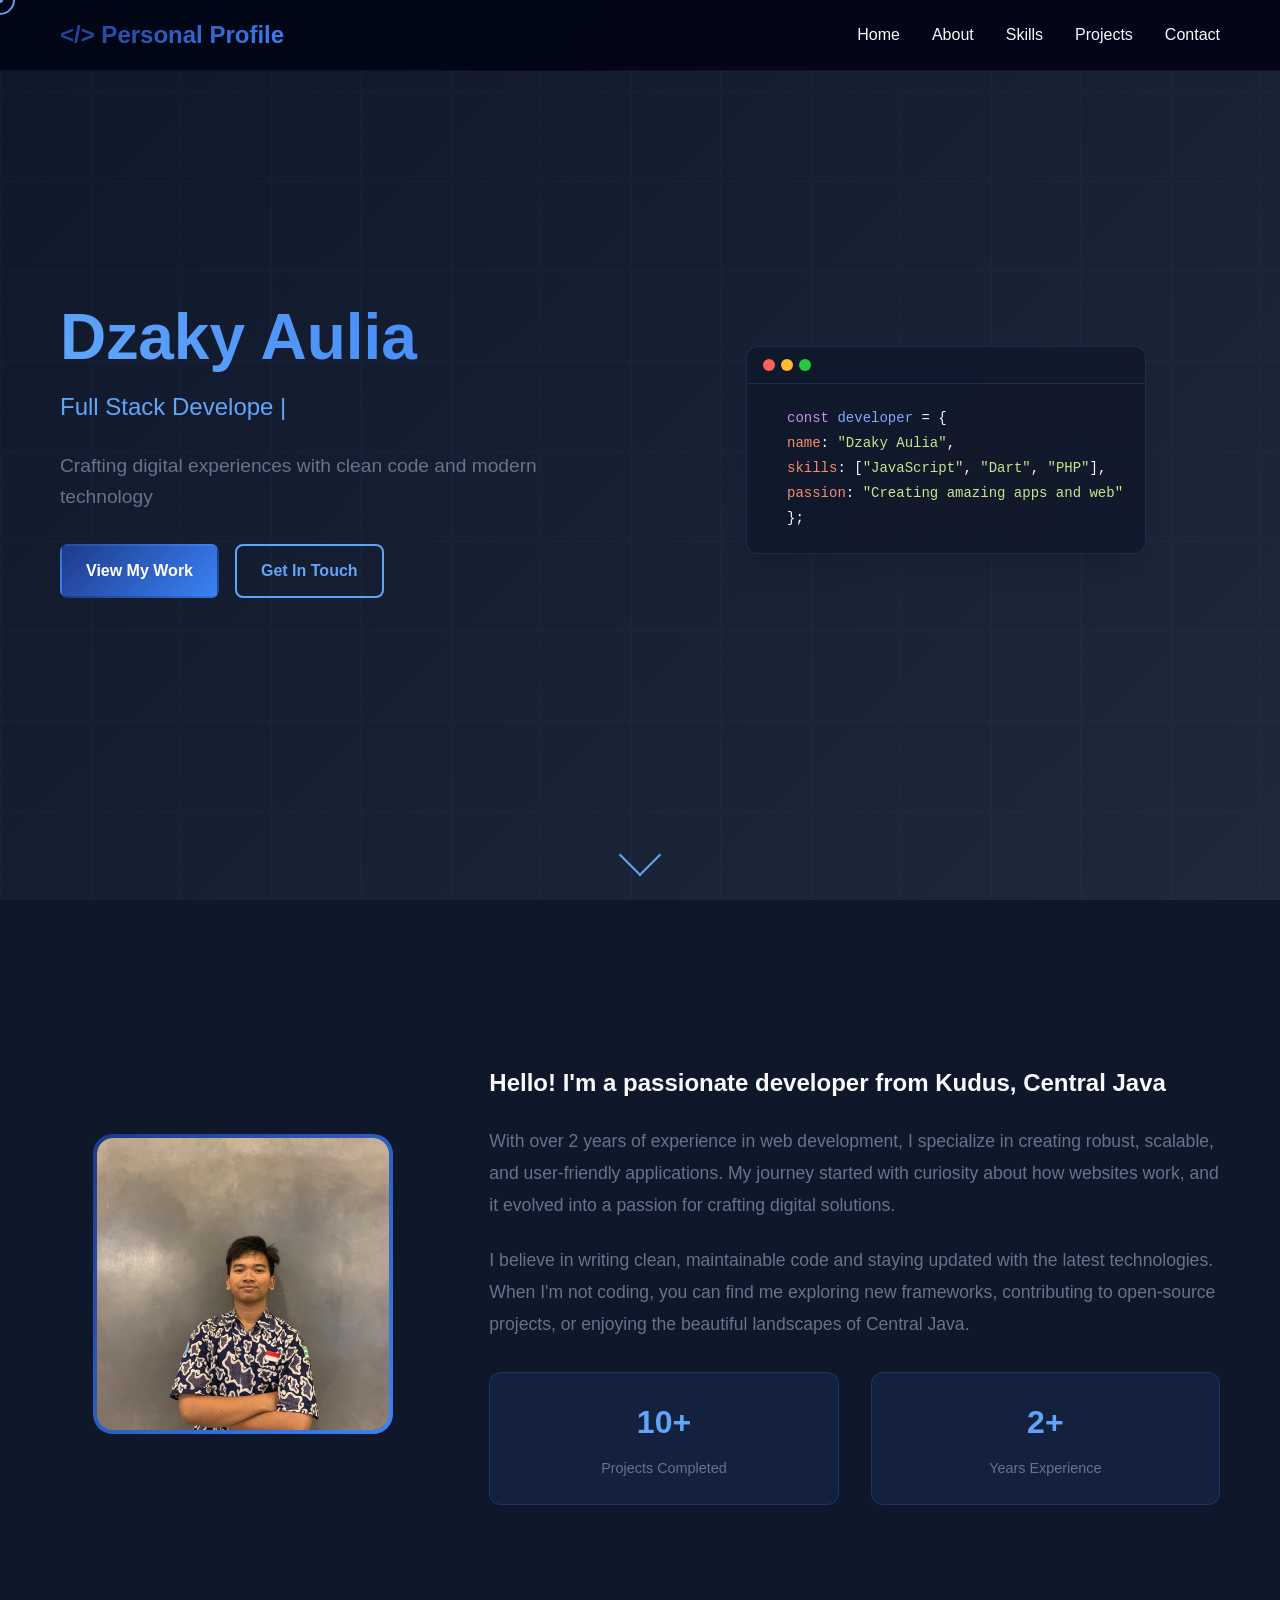
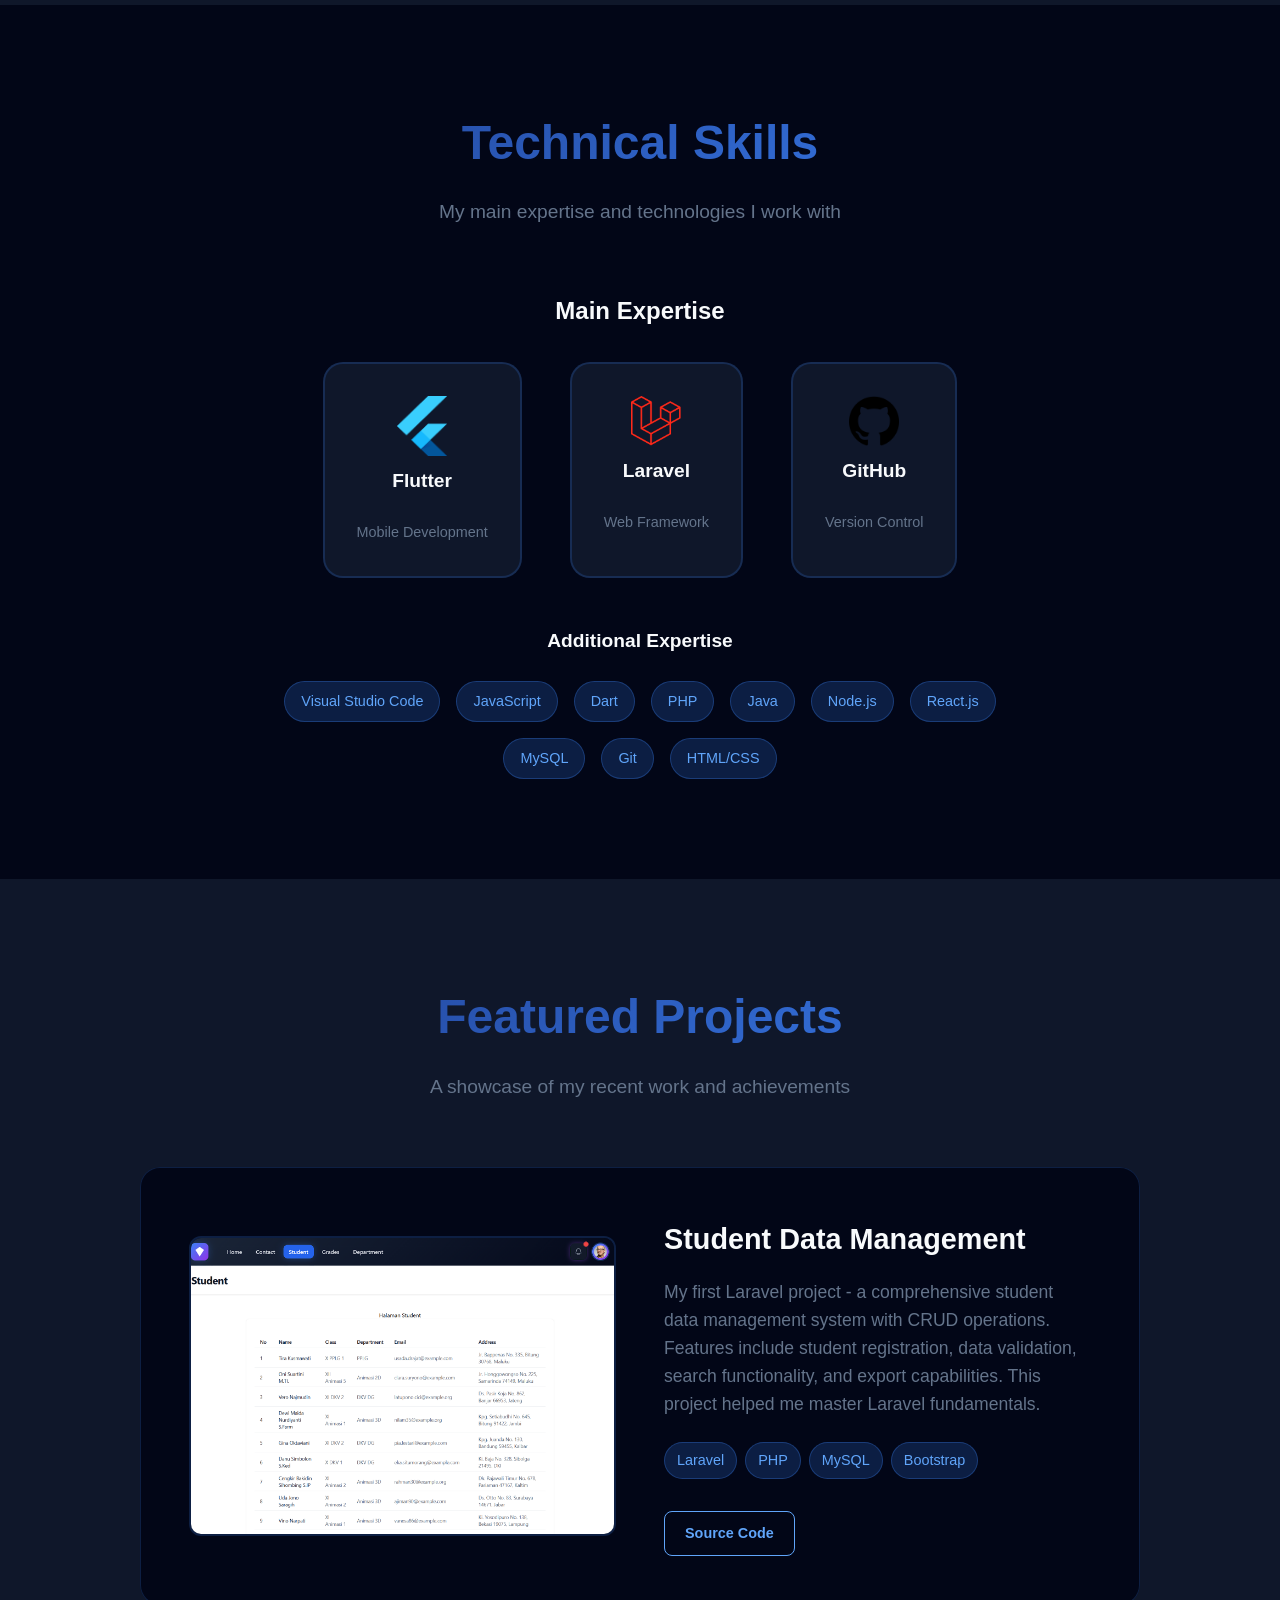
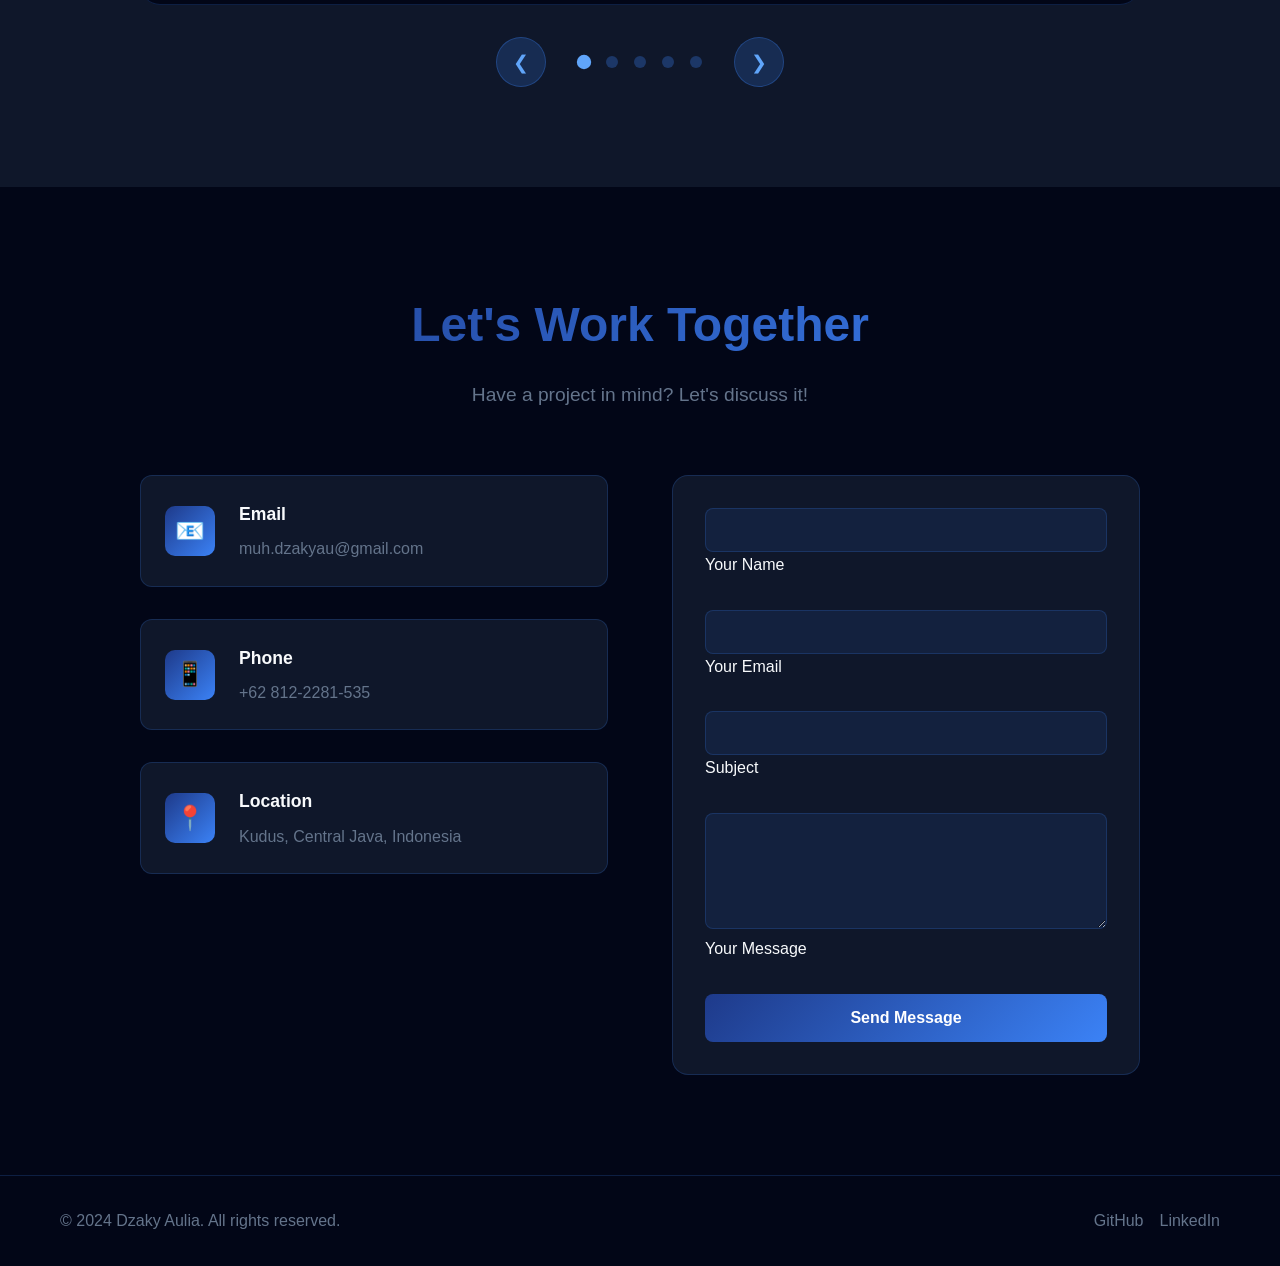
==== commit f63a293d: "Update contact information in the footer section" ====
--- a/index.html
+++ b/index.html
@@ -291,14 +291,14 @@
                         <div class="contact-icon">📧</div>
                         <div class="contact-details">
                             <h4>Email</h4>
-                            <p>dzaky.developer@email.com</p>
+                            <p>muh.dzakyau@gmail.com</p>
                         </div>
                     </div>
                     <div class="contact-item">
                         <div class="contact-icon">📱</div>
                         <div class="contact-details">
                             <h4>Phone</h4>
-                            <p>+62 812-3456-7890</p>
+                            <p>+62 812-2281-535</p>
                         </div>
                     </div>
                     <div class="contact-item">
@@ -308,13 +308,7 @@
                             <p>Kudus, Central Java, Indonesia</p>
                         </div>
                     </div>
-                    <div class="contact-item">
-                        <div class="contact-icon">💼</div>
-                        <div class="contact-details">
-                            <h4>LinkedIn</h4>
-                            <p>linkedin.com/in/dzaky-aulia</p>
-                        </div>
-                    </div>
+                    
                 </div>
                 <form class="contact-form" id="contactForm">
                     <div class="form-group">
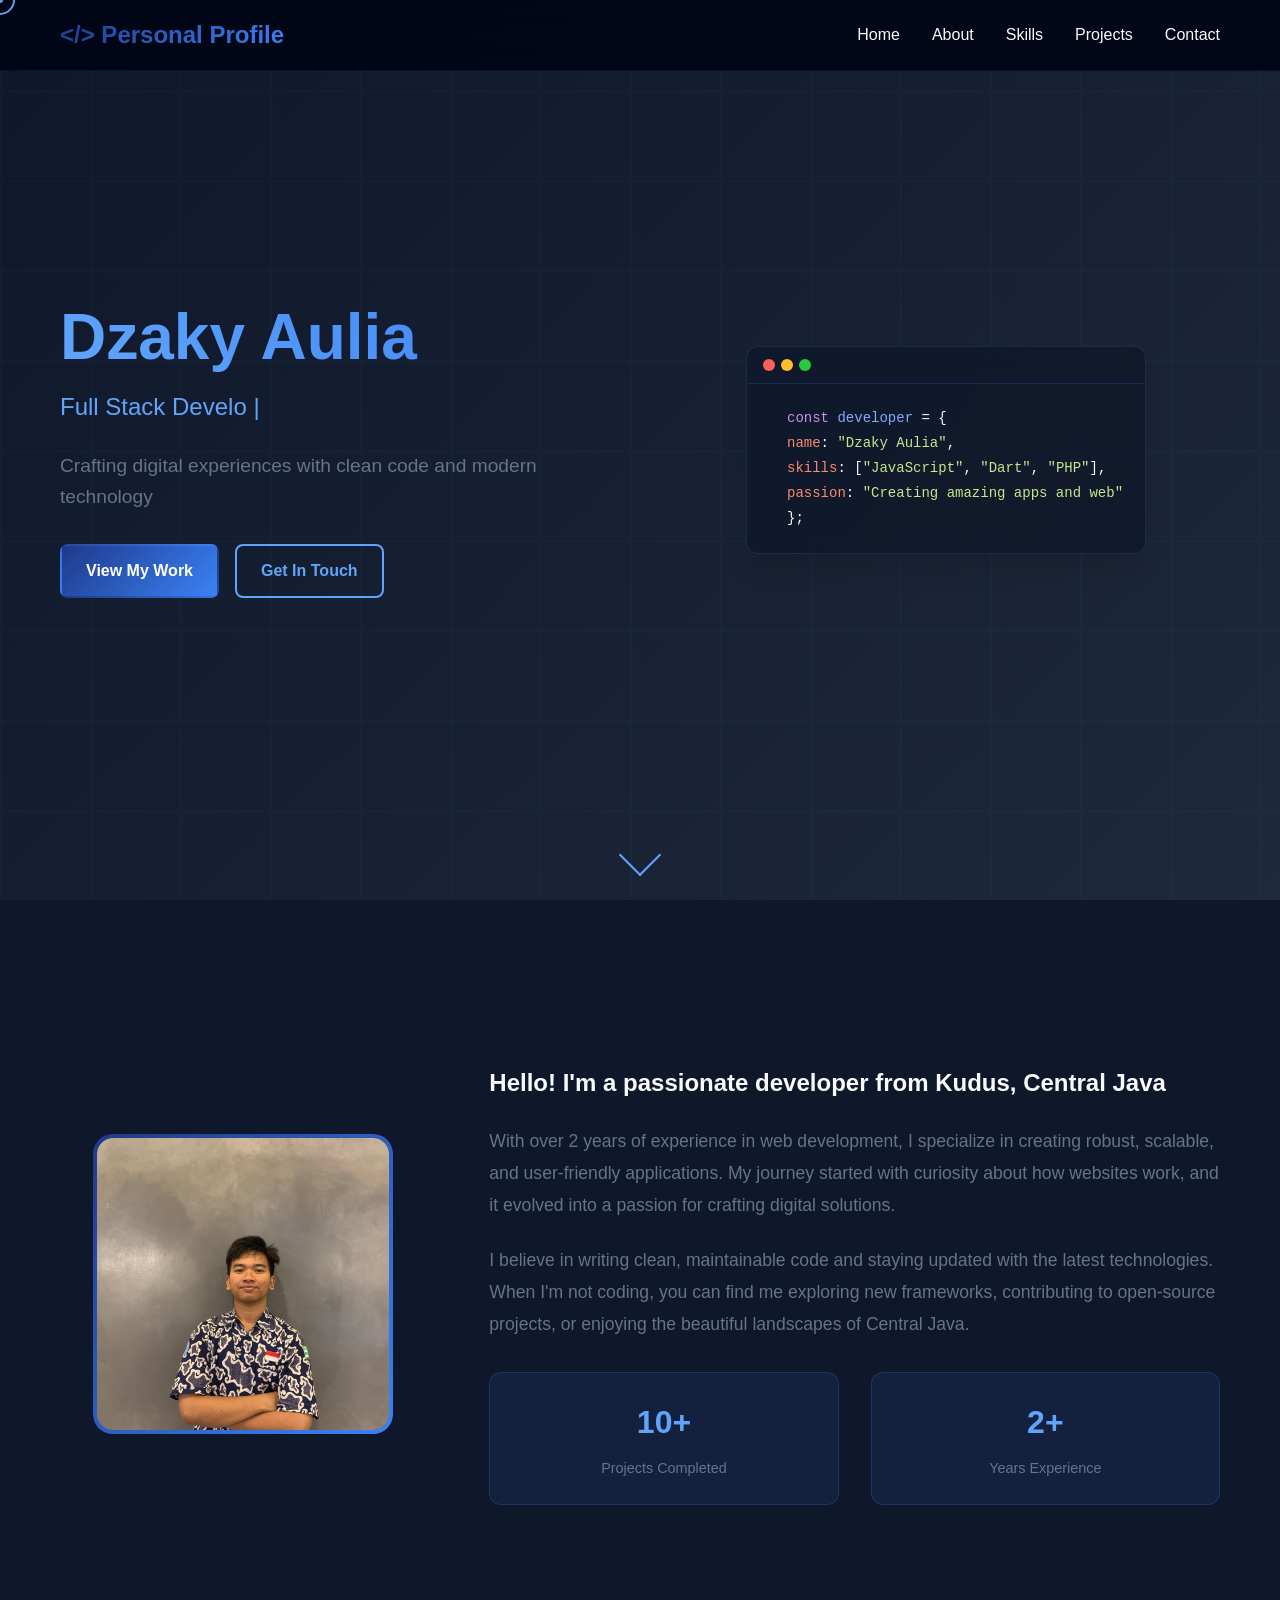
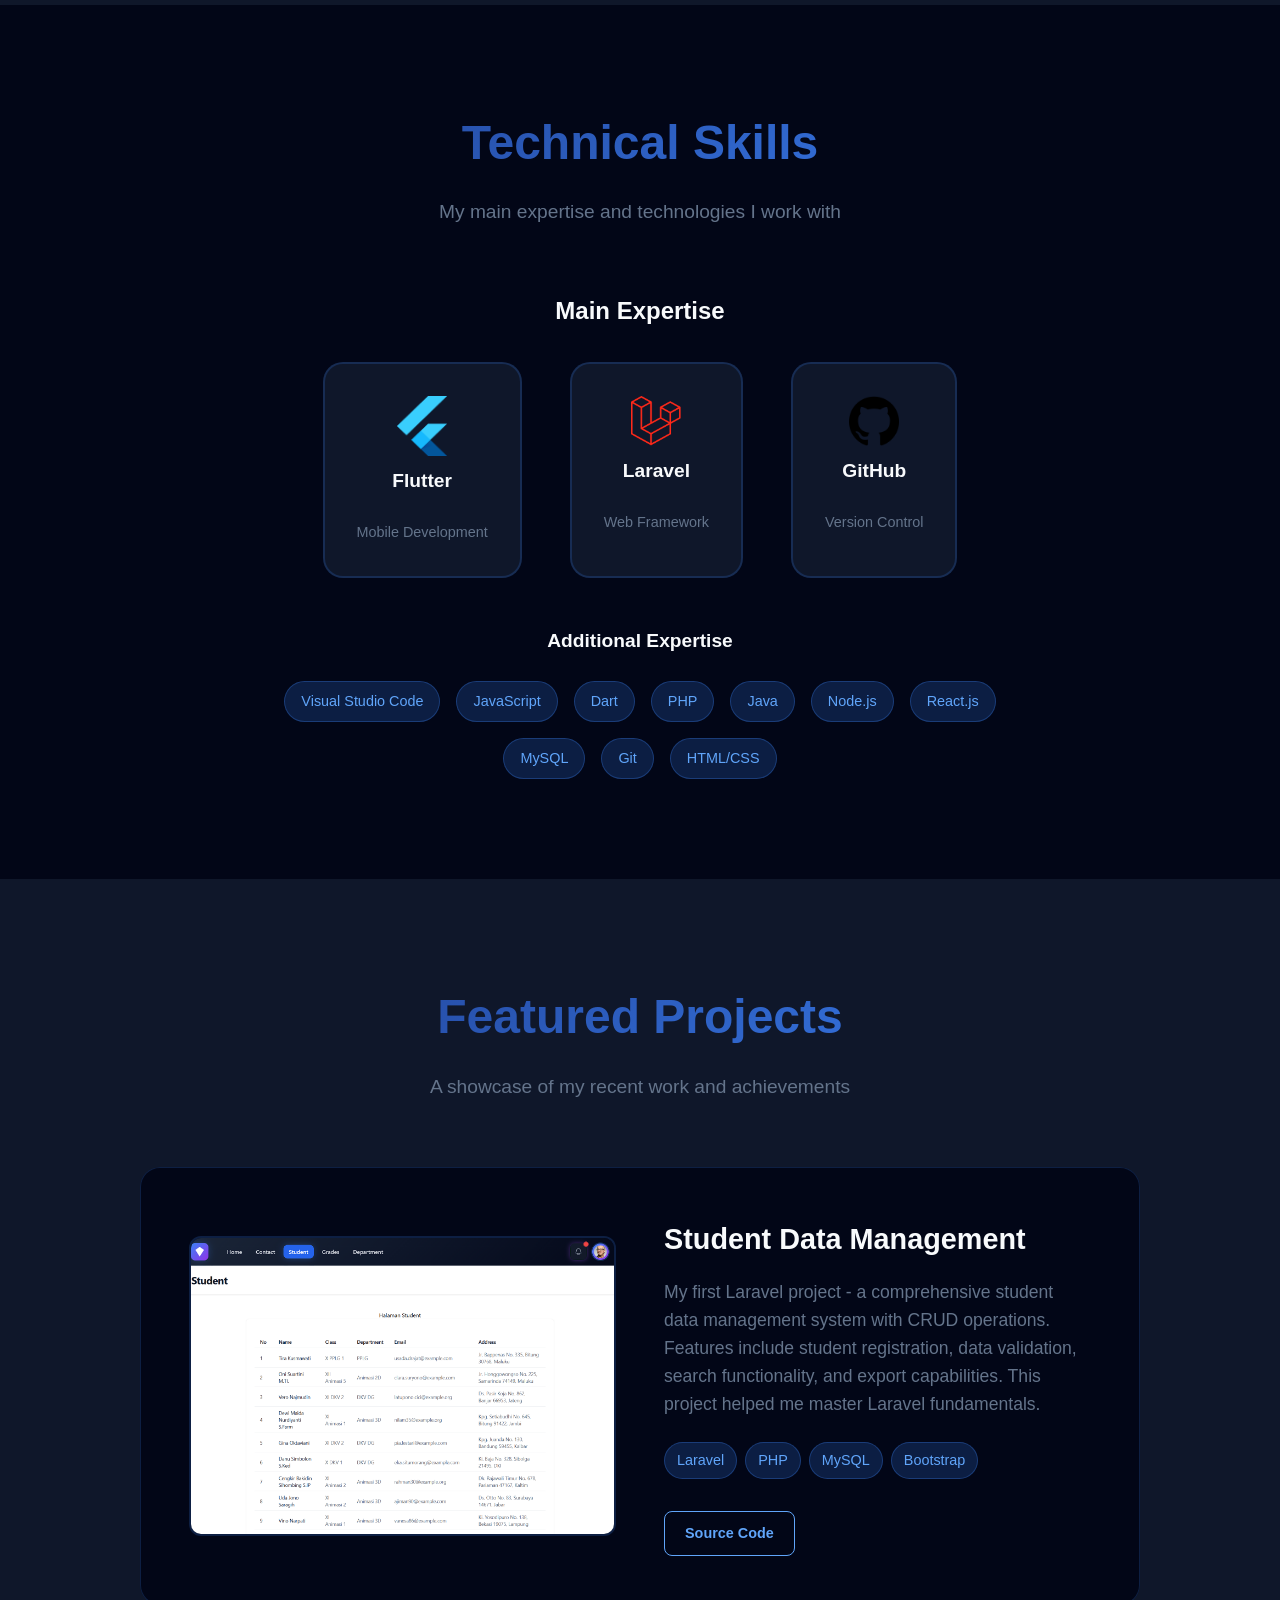
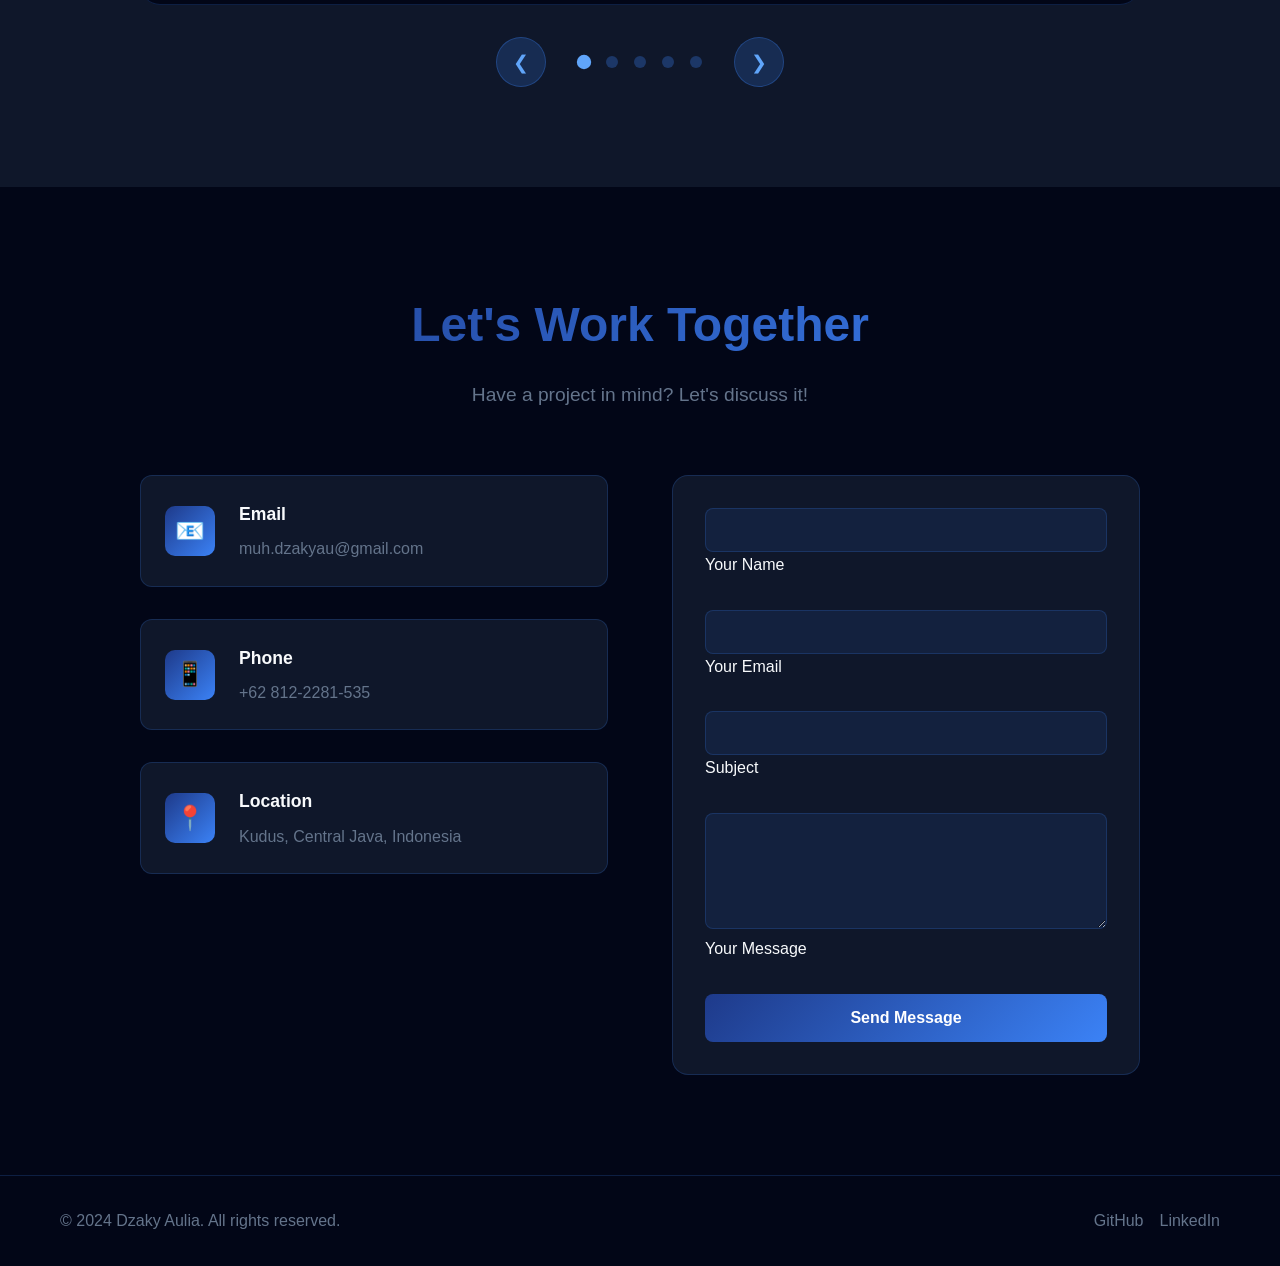
==== commit 3d79c1d8: "Implement code changes to enhance functionality and improve performance" ====
--- a/index.html
+++ b/index.html
@@ -239,6 +239,25 @@
                             </div>
                         </div>
                     </div>
+                    <div class="project-slide">
+                        <div class="project-content">
+                            <div class="project-image">
+                                <img src="asset/AnimekuPlay.png" alt="Animeku">
+                            </div>
+                            <div class="project-info">
+                                <h3>AnimekuPlay</h3>
+                                <p>AnimeKuPlay is a Flutter application that allows users to watch anime with a clean and responsive interface. It integrates with a public API to provide dynamic anime data for a smooth viewing experience.</p>
+                                <div class="project-tech">
+                                    <span>Flutter</span>
+                                    <span>Dart</span>
+                                    <span>API</span>
+                                </div>
+                                <div class="project-links">
+                                    <a href="https://github.com/dzyy7/Animeku_v2" class="btn-code">Source Code</a>
+                                </div>
+                            </div>
+                        </div>
+                    </div>
 
                     <!-- Project 6: Training Certificate -->
                     <div class="project-slide">
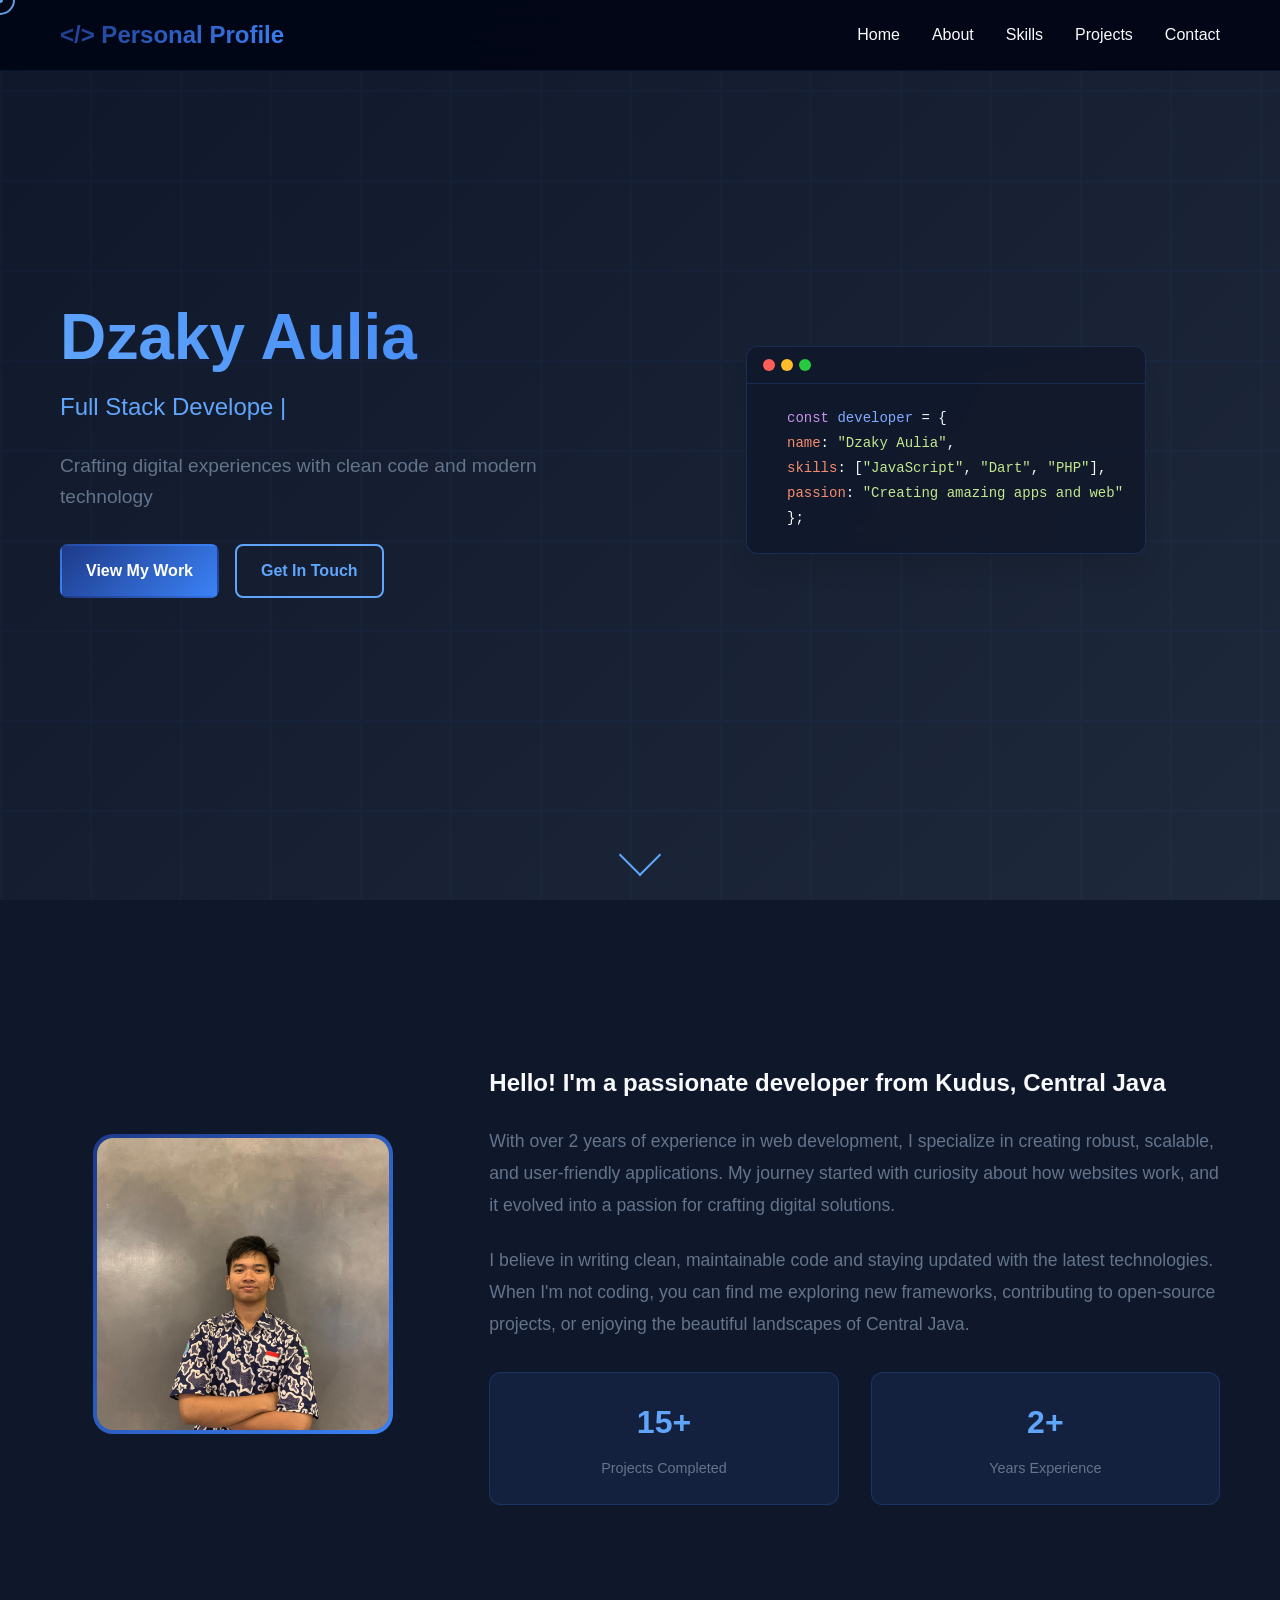
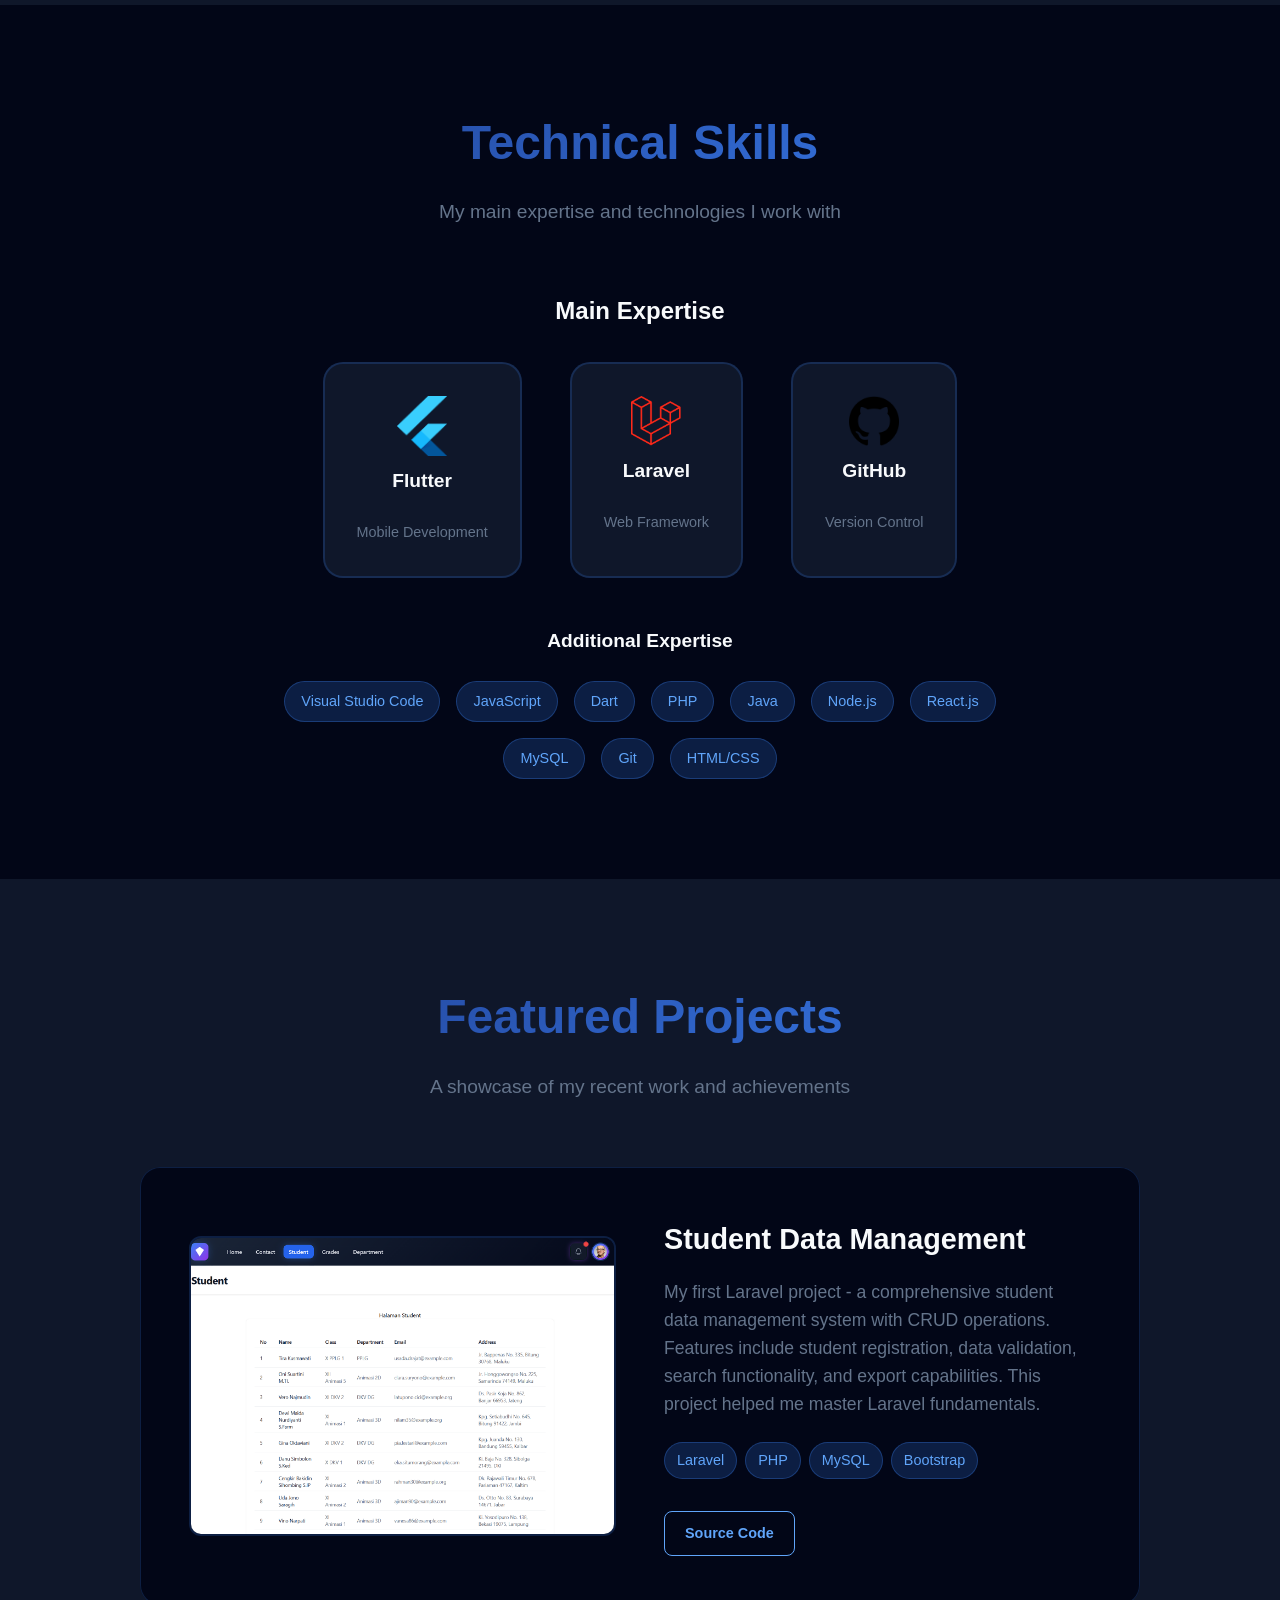
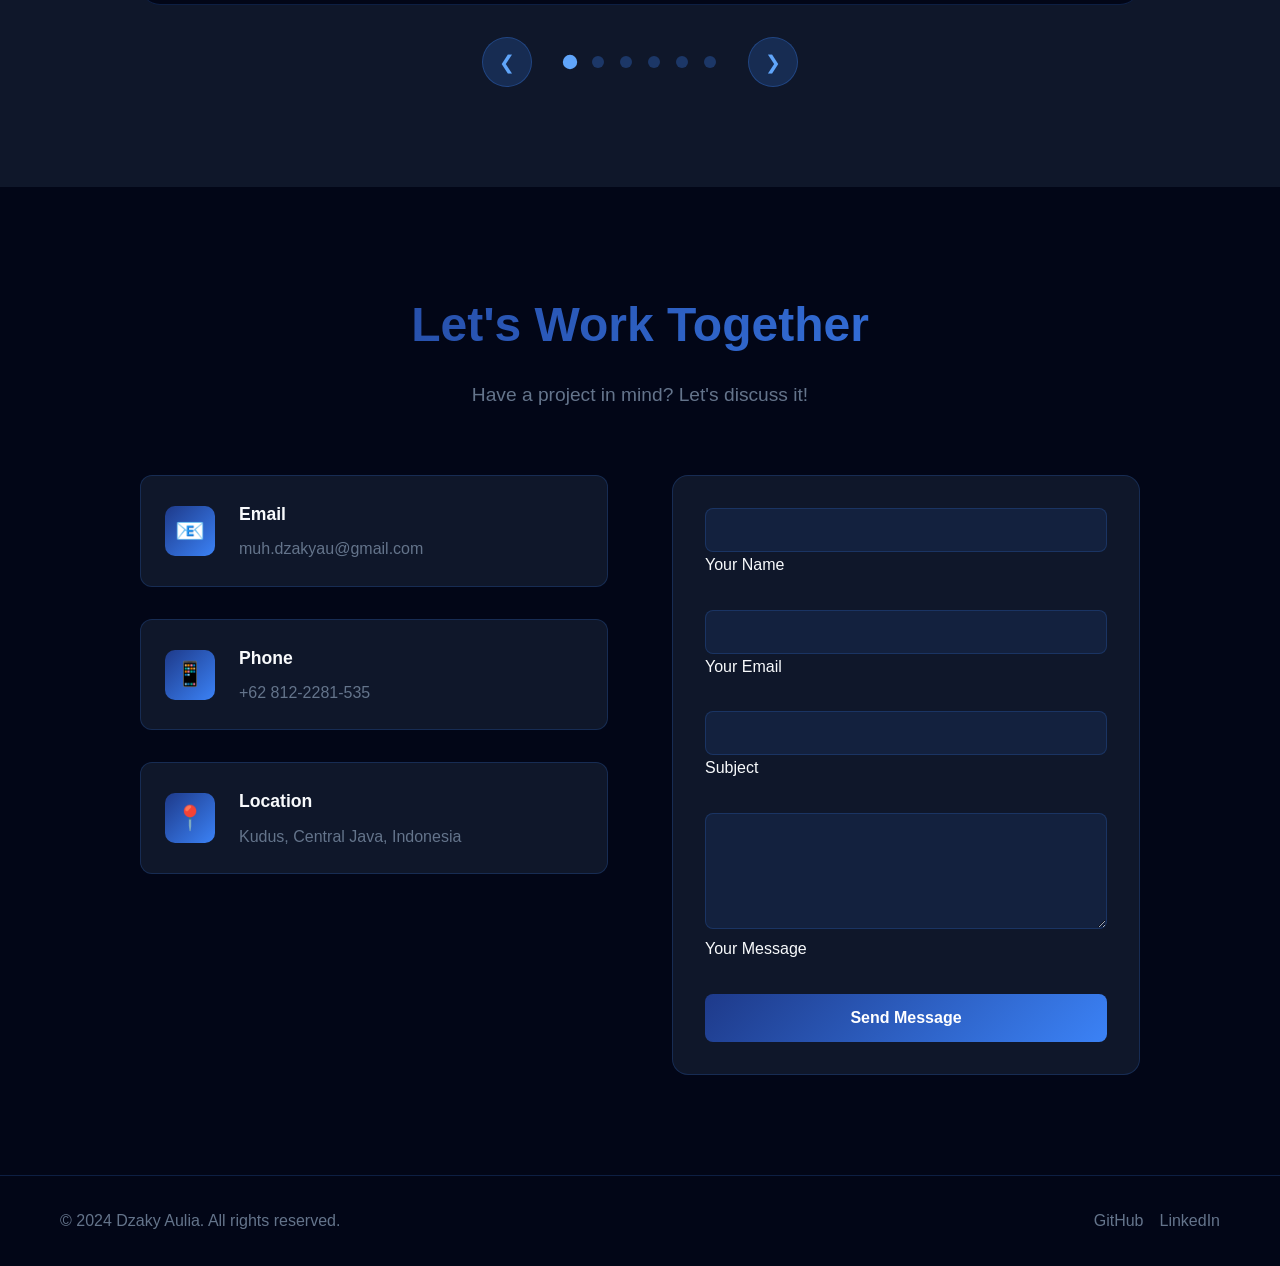
==== commit a4fa01d5: "Refactor code structure for improved readability and maintainability" ====
--- a/index.html
+++ b/index.html
@@ -1,373 +1,483 @@
 <!DOCTYPE html>
 <html lang="id">
-<head>
-    <meta charset="UTF-8">
-    <meta name="viewport" content="width=device-width, initial-scale=1.0">
+  <head>
+    <meta charset="UTF-8" />
+    <meta name="viewport" content="width=device-width, initial-scale=1.0" />
     <title>Personal Profile - Developer Portfolio</title>
-    <link rel="stylesheet" href="style.css">
-</head>
-<body>
+    <link rel="stylesheet" href="style.css" />
+  </head>
+  <body>
     <!-- Navigation -->
     <nav id="navbar">
-        <div class="nav-container">
-            <div class="nav-logo">
-                <span>&lt;/&gt; Personal Profile</span>
-            </div>
-            <ul class="nav-menu">
-                <li><a href="#home">Home</a></li>
-                <li><a href="#about">About</a></li>
-                <li><a href="#skills">Skills</a></li>
-                <li><a href="#projects">Projects</a></li>
-                <li><a href="#contact">Contact</a></li>
-            </ul>
-            <div class="hamburger">
-                <span></span>
-                <span></span>
-                <span></span>
-            </div>
-        </div>
+      <div class="nav-container">
+        <div class="nav-logo">
+          <span>&lt;/&gt; Personal Profile</span>
+        </div>
+        <ul class="nav-menu">
+          <li><a href="#home">Home</a></li>
+          <li><a href="#about">About</a></li>
+          <li><a href="#skills">Skills</a></li>
+          <li><a href="#projects">Projects</a></li>
+          <li><a href="#contact">Contact</a></li>
+        </ul>
+        <div class="hamburger">
+          <span></span>
+          <span></span>
+          <span></span>
+        </div>
+      </div>
     </nav>
 
     <!-- Hero Section -->
     <section class="hero" id="home">
-        <div class="hero-container">
-            <div class="hero-content">
-                <div class="hero-text">
-                    <h1 class="glitch" data-text="Dzaky Aulia">Dzaky Aulia</h1>
-                    <div class="typing-container">
-                        <span class="typing-text">Full Stack Developer</span>
-                        <span class="cursor">|</span>
-                    </div>
-                    <p class="hero-description">Crafting digital experiences with clean code and modern technology</p>
-                    <div class="hero-buttons">
-                        <a href="#projects" class="btn-primary">View My Work</a>
-                        <a href="#contact" class="btn-secondary">Get In Touch</a>
-                    </div>
-                </div>
-                <div class="hero-visual">
-                    <div class="code-block">
-                        <div class="code-header">
-                            <div class="code-dots">
-                                <span></span>
-                                <span></span>
-                                <span></span>
-                            </div>
-                        </div>
-                        <div class="code-content">
-                            <span class="code-line"><span class="keyword">const</span> <span class="variable">developer</span> = {</span>
-                            <span class="code-line">  <span class="property">name</span>: <span class="string">"Dzaky Aulia"</span>,</span>
-                            <span class="code-line">  <span class="property">skills</span>: [<span class="string">"JavaScript"</span>, <span class="string">"Dart"</span>, <span class="string">"PHP"</span>],</span>
-                            <span class="code-line">  <span class="property">passion</span>: <span class="string">"Creating amazing apps and web"</span></span>
-                            <span class="code-line">};</span>
-                        </div>
-                    </div>
-                </div>
-            </div>
-        </div>
-        <div class="scroll-indicator">
-            <div class="scroll-arrow"></div>
-        </div>
+      <div class="hero-container">
+        <div class="hero-content">
+          <div class="hero-text">
+            <h1 class="glitch" data-text="Dzaky Aulia">Dzaky Aulia</h1>
+            <div class="typing-container">
+              <span class="typing-text">Full Stack Developer</span>
+              <span class="cursor">|</span>
+            </div>
+            <p class="hero-description">
+              Crafting digital experiences with clean code and modern technology
+            </p>
+            <div class="hero-buttons">
+              <a href="#projects" class="btn-primary">View My Work</a>
+              <a href="#contact" class="btn-secondary">Get In Touch</a>
+            </div>
+          </div>
+          <div class="hero-visual">
+            <div class="code-block">
+              <div class="code-header">
+                <div class="code-dots">
+                  <span></span>
+                  <span></span>
+                  <span></span>
+                </div>
+              </div>
+              <div class="code-content">
+                <span class="code-line"
+                  ><span class="keyword">const</span>
+                  <span class="variable">developer</span> = {</span
+                >
+                <span class="code-line">
+                  <span class="property">name</span>:
+                  <span class="string">"Dzaky Aulia"</span>,</span
+                >
+                <span class="code-line">
+                  <span class="property">skills</span>: [<span class="string"
+                    >"JavaScript"</span
+                  >, <span class="string">"Dart"</span>,
+                  <span class="string">"PHP"</span>],</span
+                >
+                <span class="code-line">
+                  <span class="property">passion</span>:
+                  <span class="string"
+                    >"Creating amazing apps and web"</span
+                  ></span
+                >
+                <span class="code-line">};</span>
+              </div>
+            </div>
+          </div>
+        </div>
+      </div>
+      <div class="scroll-indicator">
+        <div class="scroll-arrow"></div>
+      </div>
     </section>
 
     <!-- About Section -->
     <section class="about" id="about">
-        <div class="container">
-            <div class="section-header">
-            </div>
-            <div class="about-content">
-                <div class="about-image">
-                    <div class="image-frame">
-                        <div class="profile-placeholder">
-                            <img src="asset/foto-profil.jpg" alt="Foto Profil" />
-                        </div>
-                    </div>
-                </div>
-                <div class="about-text">
-                    <h3>Hello! I'm a passionate developer from Kudus, Central Java</h3>
-                    <p>With over 2 years of experience in web development, I specialize in creating robust, scalable, and user-friendly applications. My journey started with curiosity about how websites work, and it evolved into a passion for crafting digital solutions.</p>
-                    <p>I believe in writing clean, maintainable code and staying updated with the latest technologies. When I'm not coding, you can find me exploring new frameworks, contributing to open-source projects, or enjoying the beautiful landscapes of Central Java.</p>
-                    <div class="about-stats">
-                        <div class="stat-item">
-                            <div class="stat-number">10+</div>
-                            <div class="stat-label">Projects Completed</div>
-                        </div>
-                        <div class="stat-item">
-                            <div class="stat-number">2+</div>
-                            <div class="stat-label">Years Experience</div>
-                        </div>
-                    </div>
-                </div>
-            </div>
-        </div>
+      <div class="container">
+        <div class="section-header"></div>
+        <div class="about-content">
+          <div class="about-image">
+            <div class="image-frame">
+              <div class="profile-placeholder">
+                <img src="asset/foto-profil.jpg" alt="Foto Profil" />
+              </div>
+            </div>
+          </div>
+          <div class="about-text">
+            <h3>Hello! I'm a passionate developer from Kudus, Central Java</h3>
+            <p>
+              With over 2 years of experience in web development, I specialize
+              in creating robust, scalable, and user-friendly applications. My
+              journey started with curiosity about how websites work, and it
+              evolved into a passion for crafting digital solutions.
+            </p>
+            <p>
+              I believe in writing clean, maintainable code and staying updated
+              with the latest technologies. When I'm not coding, you can find me
+              exploring new frameworks, contributing to open-source projects, or
+              enjoying the beautiful landscapes of Central Java.
+            </p>
+            <div class="about-stats">
+              <div class="stat-item">
+                <div class="stat-number">15+</div>
+                <div class="stat-label">Projects Completed</div>
+              </div>
+              <div class="stat-item">
+                <div class="stat-number">2+</div>
+                <div class="stat-label">Years Experience</div>
+              </div>
+            </div>
+          </div>
+        </div>
+      </div>
     </section>
 
     <!-- Skills Section -->
     <section class="skills" id="skills">
-        <div class="container">
-            <div class="section-header">
-                <h2 class="section-title">Technical Skills</h2>
-                <p class="section-subtitle">My main expertise and technologies I work with</p>
-            </div>
-            <div class="skills-content">
-                <div class="skills-category">
-                    <h3>Main Expertise</h3>
-                    <div class="main-skills">
-                        <div class="main-skill">
-                            <img src="asset/flutter.png" alt="flutter" class="main-skill-flutter-icon">
-                            <h4>Flutter</h4>
-                            <p>Mobile Development</p>
-                        </div>
-                        <div class="main-skill">
-                            <img src="asset/laravel.png" alt="laravel" class="main-skill-laravel-icon">
-                            <h4>Laravel</h4>
-                            <p>Web Framework</p>
-                        </div>
-                        <div class="main-skill">
-                            <img src="asset/github.png" alt="git" class="main-skill-github-icon">
-                            <h4>GitHub</h4>
-                            <p>Version Control</p>
-                        </div>
-                    </div>
-                </div>
-
-                <div class="additional-skills">
-                    <h4>Additional Expertise</h4>
-                    <div class="skill-tags">
-                        <span class="skill-tag">Visual Studio Code</span>
-                        <span class="skill-tag">JavaScript</span>
-                        <span class="skill-tag">Dart</span>
-                        <span class="skill-tag">PHP</span>
-                        <span class="skill-tag">Java</span>
-                        <span class="skill-tag">Node.js</span>
-                        <span class="skill-tag">React.js</span>
-                        <span class="skill-tag">MySQL</span>
-                        <span class="skill-tag">Git</span>
-                        <span class="skill-tag">HTML/CSS</span>
-                    </div>
-                </div>
-            </div>
-        </div>
+      <div class="container">
+        <div class="section-header">
+          <h2 class="section-title">Technical Skills</h2>
+          <p class="section-subtitle">
+            My main expertise and technologies I work with
+          </p>
+        </div>
+        <div class="skills-content">
+          <div class="skills-category">
+            <h3>Main Expertise</h3>
+            <div class="main-skills">
+              <div class="main-skill">
+                <img
+                  src="asset/flutter.png"
+                  alt="flutter"
+                  class="main-skill-flutter-icon"
+                />
+                <h4>Flutter</h4>
+                <p>Mobile Development</p>
+              </div>
+              <div class="main-skill">
+                <img
+                  src="asset/laravel.png"
+                  alt="laravel"
+                  class="main-skill-laravel-icon"
+                />
+                <h4>Laravel</h4>
+                <p>Web Framework</p>
+              </div>
+              <div class="main-skill">
+                <img
+                  src="asset/github.png"
+                  alt="git"
+                  class="main-skill-github-icon"
+                />
+                <h4>GitHub</h4>
+                <p>Version Control</p>
+              </div>
+            </div>
+          </div>
+
+          <div class="additional-skills">
+            <h4>Additional Expertise</h4>
+            <div class="skill-tags">
+              <span class="skill-tag">Visual Studio Code</span>
+              <span class="skill-tag">JavaScript</span>
+              <span class="skill-tag">Dart</span>
+              <span class="skill-tag">PHP</span>
+              <span class="skill-tag">Java</span>
+              <span class="skill-tag">Node.js</span>
+              <span class="skill-tag">React.js</span>
+              <span class="skill-tag">MySQL</span>
+              <span class="skill-tag">Git</span>
+              <span class="skill-tag">HTML/CSS</span>
+            </div>
+          </div>
+        </div>
+      </div>
     </section>
 
     <!-- Projects Section -->
     <section class="projects" id="projects">
-        <div class="container">
-            <div class="section-header">
-                <h2 class="section-title">Featured Projects</h2>
-                <p class="section-subtitle">A showcase of my recent work and achievements</p>
-            </div>
-            <div class="projects-slider">
-                <div class="slider-container">
-                    <!-- Project 1: Web Application -->
-                    <div class="project-slide active">
-                        <div class="project-content">
-                            <div class="project-image">
-                                <img src="asset/student-data.png" alt="Student Data Management System">
-                            </div>
-                            <div class="project-info">
-                                <h3>Student Data Management</h3>
-                                <p>My first Laravel project - a comprehensive student data management system with CRUD operations. Features include student registration, data validation, search functionality, and export capabilities. This project helped me master Laravel fundamentals.</p>
-                                <div class="project-tech">
-                                    <span>Laravel</span>
-                                    <span>PHP</span>
-                                    <span>MySQL</span>
-                                    <span>Bootstrap</span>
-                                </div>
-                                <div class="project-links">
-                                    <a href="https://github.com/dzyy7/laravel11" class="btn-code">Source Code</a>
-                                </div>
-                            </div>
-                        </div>
-                    </div>
-
-                    
-
-                    <!-- Project 3: Task Management App -->
-                    <div class="project-slide">
-                        <div class="project-content">
-                            <div class="project-image">
-                                <img src="asset/Playvies.png" alt="Task Management App">
-                            </div>
-                            <div class="project-info">
-                                <h3>Playvies</h3>
-                                <p>Playvies a Flutter application I developed that takes inspiration from IMDb. The app displays a collection of movies, and users can add movies to their favorites using a local database. This way, they can ‘like’ and save movies they enjoy. Through this project, I explored Flutter’s integration with local databases and learned how to manage persistent user data efficiently.</p>
-                                <div class="project-tech">
-                                    <span>Flutter</span>
-                                    <span>Dart</span>
-                                </div>
-                               <div class="project-links">
-                                    <a href="https://github.com/dzyy7/playvies" class="btn-code">Source Code</a>
-                                </div>
-                            </div>
-                        </div>
-                    </div>
-                    <div class="project-slide">
-                        <div class="project-content">
-                            <div class="project-image">
-                                <img src="asset/OceanLearn.png" alt="Task Management App">
-                            </div>
-                            <div class="project-info">
-                                <h3>Ocean Learn</h3>
-                                <p>Ocean Learn is an ongoing team project where we are building a learning platform application using Flutter. The app includes features such as course management, subscriptions, QR-based attendance, and payment handling. This project allows me to dive deeper into Flutter development, API integration, and collaborative teamwork on a larger scale.</p>
-                                <div class="project-tech">
-                                    <span>Flutter</span>
-                                    <span>Dart</span>
-                                    <span>Laravel</span>
-                                </div>
-                               
-                            </div>
-                        </div>
-                    </div>
-
-                    <!-- Project 4: Fitness Tracker App -->
-                    <div class="project-slide">
-                        <div class="project-content">
-                            <div class="project-image">
-                                <img src="asset/Animeku.jpeg" alt="Animeku">
-                            </div>
-                            <div class="project-info">
-                                <h3>Animeku</h3>
-                                <p>AnimeKu is a Flutter application inspired by MyAnimeList. The app uses a public API to display anime data, allowing users to explore and discover different titles with a clean and responsive interface. This project helped me deepen my understanding of API integration in Flutter and how to present dynamic data effectively.</p>
-                                <div class="project-tech">
-                                    <span>Flutter</span>
-                                    <span>Dart</span>
-                                    <span>Jikan Moe API</span>
-                                </div>
-                                <div class="project-links">
-                                    <a href="https://github.com/dzyy7/Animeku" class="btn-code">Source Code</a>
-                                </div>
-                            </div>
-                        </div>
-                    </div>
-                    <div class="project-slide">
-                        <div class="project-content">
-                            <div class="project-image">
-                                <img src="asset/AnimekuPlay.png" alt="Animeku">
-                            </div>
-                            <div class="project-info">
-                                <h3>AnimekuPlay</h3>
-                                <p>AnimeKuPlay is a Flutter application that allows users to watch anime with a clean and responsive interface. It integrates with a public API to provide dynamic anime data for a smooth viewing experience.</p>
-                                <div class="project-tech">
-                                    <span>Flutter</span>
-                                    <span>Dart</span>
-                                    <span>API</span>
-                                </div>
-                                <div class="project-links">
-                                    <a href="https://github.com/dzyy7/Animeku_v2" class="btn-code">Source Code</a>
-                                </div>
-                            </div>
-                        </div>
-                    </div>
-
-                    <!-- Project 6: Training Certificate -->
-                    <div class="project-slide">
-                        <div class="project-content">
-                            <div class="project-image">
-                                <img src="asset/sertifikat.png" alt="Professional Training Certificate">
-                            </div>
-                            <div class="project-info">
-                                <h3>Web Development Certificate</h3>
-                                <p>I have successfully completed the Basic Web Programming and Basic JavaScript Programming courses at Dicoding. These certificates mark the beginning of my journey in deepening my skills in web development. 🚀</p>
-                                <div class="project-tech">
-                                    <span>Front-End Development</span>
-                                    <span>Html</span>
-                                    <span>Css</span>
-                                    <span>JavaScript</span>
-                                </div>
-                                <div class="project-links">
-                                    <a href="https://www.linkedin.com/posts/muhammad-dzaky-aulia-al-ghazam-7472352a1_learningneverstops-careergrowth-continuouslearning-activity-7363118217499717632-Iqby?utm_source=share&utm_medium=member_desktop&rcm=ACoAAEjTwOcB4jT80aC_lMukG9rh8I9xWXPIFHY" class="btn-project">View Certificate</a>
-                                </div>
-                            </div>
-                        </div>
-                    </div>
-                </div>
-
-                <div class="slider-controls">
-                    <button class="slider-btn prev" id="prevBtn">❮</button>
-                    <div class="slider-dots">
-                        <span class="dot active" data-slide="0"></span>
-                        <span class="dot" data-slide="1"></span>
-                        <span class="dot" data-slide="2"></span>
-                        <span class="dot" data-slide="3"></span>
-                        <span class="dot" data-slide="4"></span>
-                    </div>
-                    <button class="slider-btn next" id="nextBtn">❯</button>
-                </div>
-            </div>
-        </div>
+      <div class="container">
+        <div class="section-header">
+          <h2 class="section-title">Featured Projects</h2>
+          <p class="section-subtitle">
+            A showcase of my recent work and achievements
+          </p>
+        </div>
+        <div class="projects-slider">
+          <div class="slider-container">
+            <!-- Project 1: Web Application -->
+            <div class="project-slide active">
+              <div class="project-content">
+                <div class="project-image">
+                  <img
+                    src="asset/student-data.png"
+                    alt="Student Data Management System"
+                  />
+                </div>
+                <div class="project-info">
+                  <h3>Student Data Management</h3>
+                  <p>
+                    My first Laravel project - a comprehensive student data
+                    management system with CRUD operations. Features include
+                    student registration, data validation, search functionality,
+                    and export capabilities. This project helped me master
+                    Laravel fundamentals.
+                  </p>
+                  <div class="project-tech">
+                    <span>Laravel</span>
+                    <span>PHP</span>
+                    <span>MySQL</span>
+                    <span>Bootstrap</span>
+                  </div>
+                  <div class="project-links">
+                    <a
+                      href="https://github.com/dzyy7/laravel11"
+                      class="btn-code"
+                      >Source Code</a
+                    >
+                  </div>
+                </div>
+              </div>
+            </div>
+
+            <!-- Project 3: Task Management App -->
+            <div class="project-slide">
+              <div class="project-content">
+                <div class="project-image">
+                  <img src="asset/Playvies.png" alt="Task Management App" />
+                </div>
+                <div class="project-info">
+                  <h3>Playvies</h3>
+                  <p>
+                    Playvies a Flutter application I developed that takes
+                    inspiration from IMDb. The app displays a collection of
+                    movies, and users can add movies to their favorites using a
+                    local database. This way, they can ‘like’ and save movies
+                    they enjoy. Through this project, I explored Flutter’s
+                    integration with local databases and learned how to manage
+                    persistent user data efficiently.
+                  </p>
+                  <div class="project-tech">
+                    <span>Flutter</span>
+                    <span>Dart</span>
+                  </div>
+                  <div class="project-links">
+                    <a href="https://github.com/dzyy7/playvies" class="btn-code"
+                      >Source Code</a
+                    >
+                  </div>
+                </div>
+              </div>
+            </div>
+            <div class="project-slide">
+              <div class="project-content">
+                <div class="project-image">
+                  <img src="asset/OceanLearn.png" alt="Task Management App" />
+                </div>
+                <div class="project-info">
+                  <h3>Ocean Learn</h3>
+                  <p>
+                    Ocean Learn is an ongoing team project where we are building
+                    a learning platform application using Flutter. The app
+                    includes features such as course management, subscriptions,
+                    QR-based attendance, and payment handling. This project
+                    allows me to dive deeper into Flutter development, API
+                    integration, and collaborative teamwork on a larger scale.
+                  </p>
+                  <div class="project-tech">
+                    <span>Flutter</span>
+                    <span>Dart</span>
+                    <span>Laravel</span>
+                  </div>
+                </div>
+              </div>
+            </div>
+
+            <!-- Project 4: Fitness Tracker App -->
+            <div class="project-slide">
+              <div class="project-content">
+                <div class="project-image">
+                  <img src="asset/Animeku.jpeg" alt="Animeku" />
+                </div>
+                <div class="project-info">
+                  <h3>Animeku</h3>
+                  <p>
+                    AnimeKu is a Flutter application inspired by MyAnimeList.
+                    The app uses a public API to display anime data, allowing
+                    users to explore and discover different titles with a clean
+                    and responsive interface. This project helped me deepen my
+                    understanding of API integration in Flutter and how to
+                    present dynamic data effectively.
+                  </p>
+                  <div class="project-tech">
+                    <span>Flutter</span>
+                    <span>Dart</span>
+                    <span>Jikan Moe API</span>
+                  </div>
+                  <div class="project-links">
+                    <a href="https://github.com/dzyy7/Animeku" class="btn-code"
+                      >Source Code</a
+                    >
+                  </div>
+                </div>
+              </div>
+            </div>
+            <div class="project-slide">
+              <div class="project-content">
+                <div class="project-image">
+                  <img src="asset/AnimekuPlay.png" alt="Animeku" />
+                </div>
+                <div class="project-info">
+                  <h3>AnimekuPlay</h3>
+                  <p>
+                    AnimeKuPlay is a Flutter application that allows users to
+                    watch anime with a clean and responsive interface. It
+                    integrates with a public API to provide dynamic anime data
+                    for a smooth viewing experience.
+                  </p>
+                  <div class="project-tech">
+                    <span>Flutter</span>
+                    <span>Dart</span>
+                    <span>API</span>
+                  </div>
+                  <div class="project-links">
+                    <a
+                      href="https://github.com/dzyy7/Animeku_v2"
+                      class="btn-code"
+                      >Source Code</a
+                    >
+                  </div>
+                </div>
+              </div>
+            </div>
+
+            <!-- Project 6: Training Certificate -->
+            <div class="project-slide">
+              <div class="project-content">
+                <div class="project-image">
+                  <img
+                    src="asset/sertifikat.png"
+                    alt="Professional Training Certificate"
+                  />
+                </div>
+                <div class="project-info">
+                  <h3>Web Development Certificate</h3>
+                  <p>
+                    I have successfully completed the Basic Web Programming and
+                    Basic JavaScript Programming courses at Dicoding. These
+                    certificates mark the beginning of my journey in deepening
+                    my skills in web development. 🚀
+                  </p>
+                  <div class="project-tech">
+                    <span>Front-End Development</span>
+                    <span>Html</span>
+                    <span>Css</span>
+                    <span>JavaScript</span>
+                  </div>
+                  <div class="project-links">
+                    <a
+                      href="https://www.linkedin.com/posts/muhammad-dzaky-aulia-al-ghazam-7472352a1_learningneverstops-careergrowth-continuouslearning-activity-7363118217499717632-Iqby?utm_source=share&utm_medium=member_desktop&rcm=ACoAAEjTwOcB4jT80aC_lMukG9rh8I9xWXPIFHY"
+                      class="btn-project"
+                      >View Certificate</a
+                    >
+                  </div>
+                </div>
+              </div>
+            </div>
+          </div>
+
+          <div class="slider-controls">
+            <button class="slider-btn prev" id="prevBtn">❮</button>
+            <div class="slider-dots">
+              <span class="dot active" data-slide="0"></span>
+              <span class="dot" data-slide="1"></span>
+              <span class="dot" data-slide="2"></span>
+              <span class="dot" data-slide="3"></span>
+              <span class="dot" data-slide="4"></span>
+              <span class="dot" data-slide="5"></span>
+            </div>
+            <button class="slider-btn next" id="nextBtn">❯</button>
+          </div>
+        </div>
+      </div>
     </section>
 
     <!-- Contact Section -->
     <section class="contact" id="contact">
-        <div class="container">
-            <div class="section-header">
-                <h2 class="section-title">Let's Work Together</h2>
-                <p class="section-subtitle">Have a project in mind? Let's discuss it!</p>
-            </div>
-            <div class="contact-content">
-                <div class="contact-info">
-                    <div class="contact-item">
-                        <div class="contact-icon">📧</div>
-                        <div class="contact-details">
-                            <h4>Email</h4>
-                            <p>muh.dzakyau@gmail.com</p>
-                        </div>
-                    </div>
-                    <div class="contact-item">
-                        <div class="contact-icon">📱</div>
-                        <div class="contact-details">
-                            <h4>Phone</h4>
-                            <p>+62 812-2281-535</p>
-                        </div>
-                    </div>
-                    <div class="contact-item">
-                        <div class="contact-icon">📍</div>
-                        <div class="contact-details">
-                            <h4>Location</h4>
-                            <p>Kudus, Central Java, Indonesia</p>
-                        </div>
-                    </div>
-                    
-                </div>
-                <form class="contact-form" id="contactForm">
-                    <div class="form-group">
-                        <input type="text" id="name" name="name" required>
-                        <label for="name">Your Name</label>
-                    </div>
-                    <div class="form-group">
-                        <input type="email" id="email" name="email" required>
-                        <label for="email">Your Email</label>
-                    </div>
-                    <div class="form-group">
-                        <input type="text" id="subject" name="subject" required>
-                        <label for="subject">Subject</label>
-                    </div>
-                    <div class="form-group">
-                        <textarea id="message" name="message" rows="5" required></textarea>
-                        <label for="message">Your Message</label>
-                    </div>
-                    <button type="submit" class="btn-submit">
-                        <span class="btn-text">Send Message</span>
-                        <span class="btn-loading">Sending...</span>
-                    </button>
-                </form>
-            </div>
-        </div>
+      <div class="container">
+        <div class="section-header">
+          <h2 class="section-title">Let's Work Together</h2>
+          <p class="section-subtitle">
+            Have a project in mind? Let's discuss it!
+          </p>
+        </div>
+        <div class="contact-content">
+          <div class="contact-info">
+            <div class="contact-item">
+              <div class="contact-icon">📧</div>
+              <div class="contact-details">
+                <h4>Email</h4>
+                <p>muh.dzakyau@gmail.com</p>
+              </div>
+            </div>
+            <div class="contact-item">
+              <div class="contact-icon">📱</div>
+              <div class="contact-details">
+                <h4>Phone</h4>
+                <p>+62 812-2281-535</p>
+              </div>
+            </div>
+            <div class="contact-item">
+              <div class="contact-icon">📍</div>
+              <div class="contact-details">
+                <h4>Location</h4>
+                <p>Kudus, Central Java, Indonesia</p>
+              </div>
+            </div>
+          </div>
+          <form class="contact-form" id="contactForm">
+            <div class="form-group">
+              <input type="text" id="name" name="name" required />
+              <label for="name">Your Name</label>
+            </div>
+            <div class="form-group">
+              <input type="email" id="email" name="email" required />
+              <label for="email">Your Email</label>
+            </div>
+            <div class="form-group">
+              <input type="text" id="subject" name="subject" required />
+              <label for="subject">Subject</label>
+            </div>
+            <div class="form-group">
+              <textarea
+                id="message"
+                name="message"
+                rows="5"
+                required
+              ></textarea>
+              <label for="message">Your Message</label>
+            </div>
+            <button type="submit" class="btn-submit">
+              <span class="btn-text">Send Message</span>
+              <span class="btn-loading">Sending...</span>
+            </button>
+          </form>
+        </div>
+      </div>
     </section>
 
     <!-- Footer -->
     <footer>
-        <div class="container">
-            <div class="footer-content">
-                <p>&copy; 2024 Dzaky Aulia. All rights reserved.</p>
-                <div class="social-links">
-                    <a href="https://github.com/dzyy7" aria-label="GitHub">GitHub</a>
-                    <a href="https://www.linkedin.com/in/muhammad-dzaky-aulia-al-ghazam-7472352a1/" aria-label="LinkedIn">LinkedIn</a>
-                </div>
-            </div>
-        </div>
+      <div class="container">
+        <div class="footer-content">
+          <p>&copy; 2024 Dzaky Aulia. All rights reserved.</p>
+          <div class="social-links">
+            <a href="https://github.com/dzyy7" aria-label="GitHub">GitHub</a>
+            <a
+              href="https://www.linkedin.com/in/muhammad-dzaky-aulia-al-ghazam-7472352a1/"
+              aria-label="LinkedIn"
+              >LinkedIn</a
+            >
+          </div>
+        </div>
+      </div>
     </footer>
     <script src="script.js"></script>
-    
-</body>
+  </body>
 </html>
